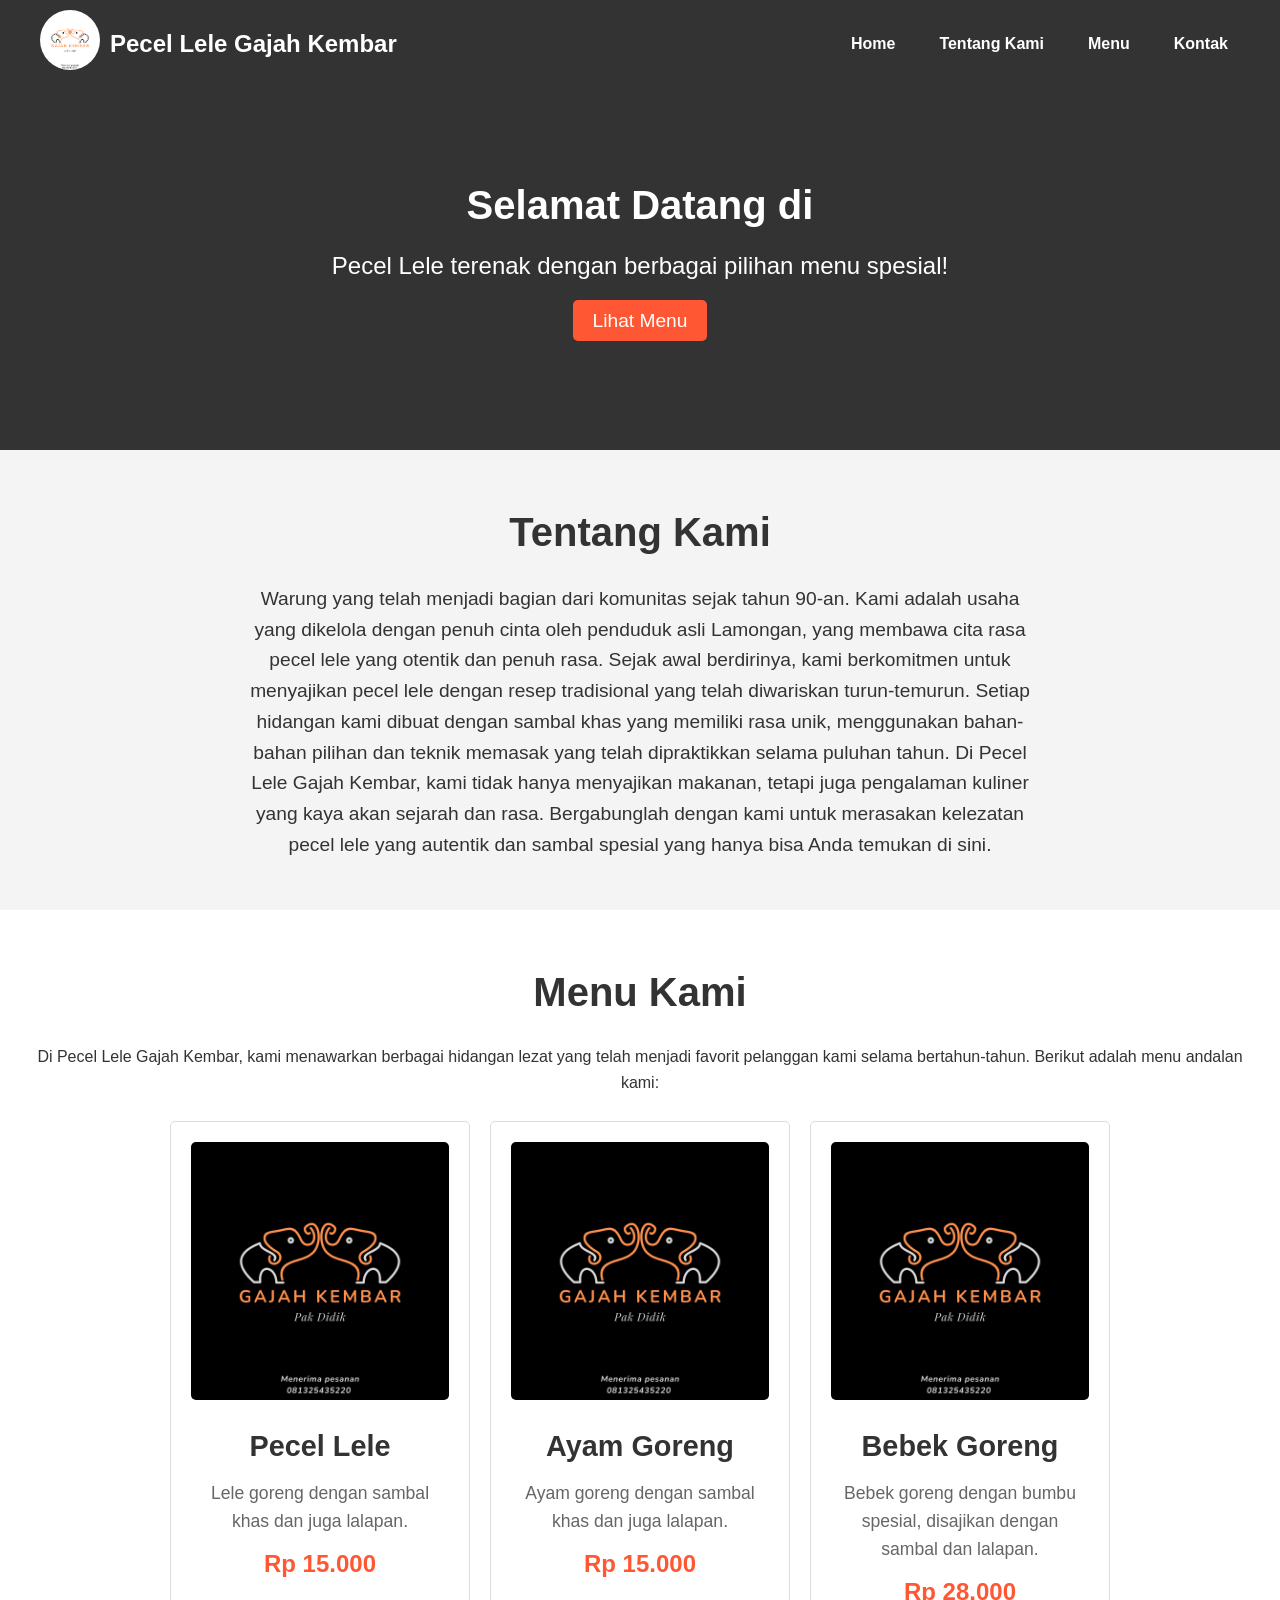
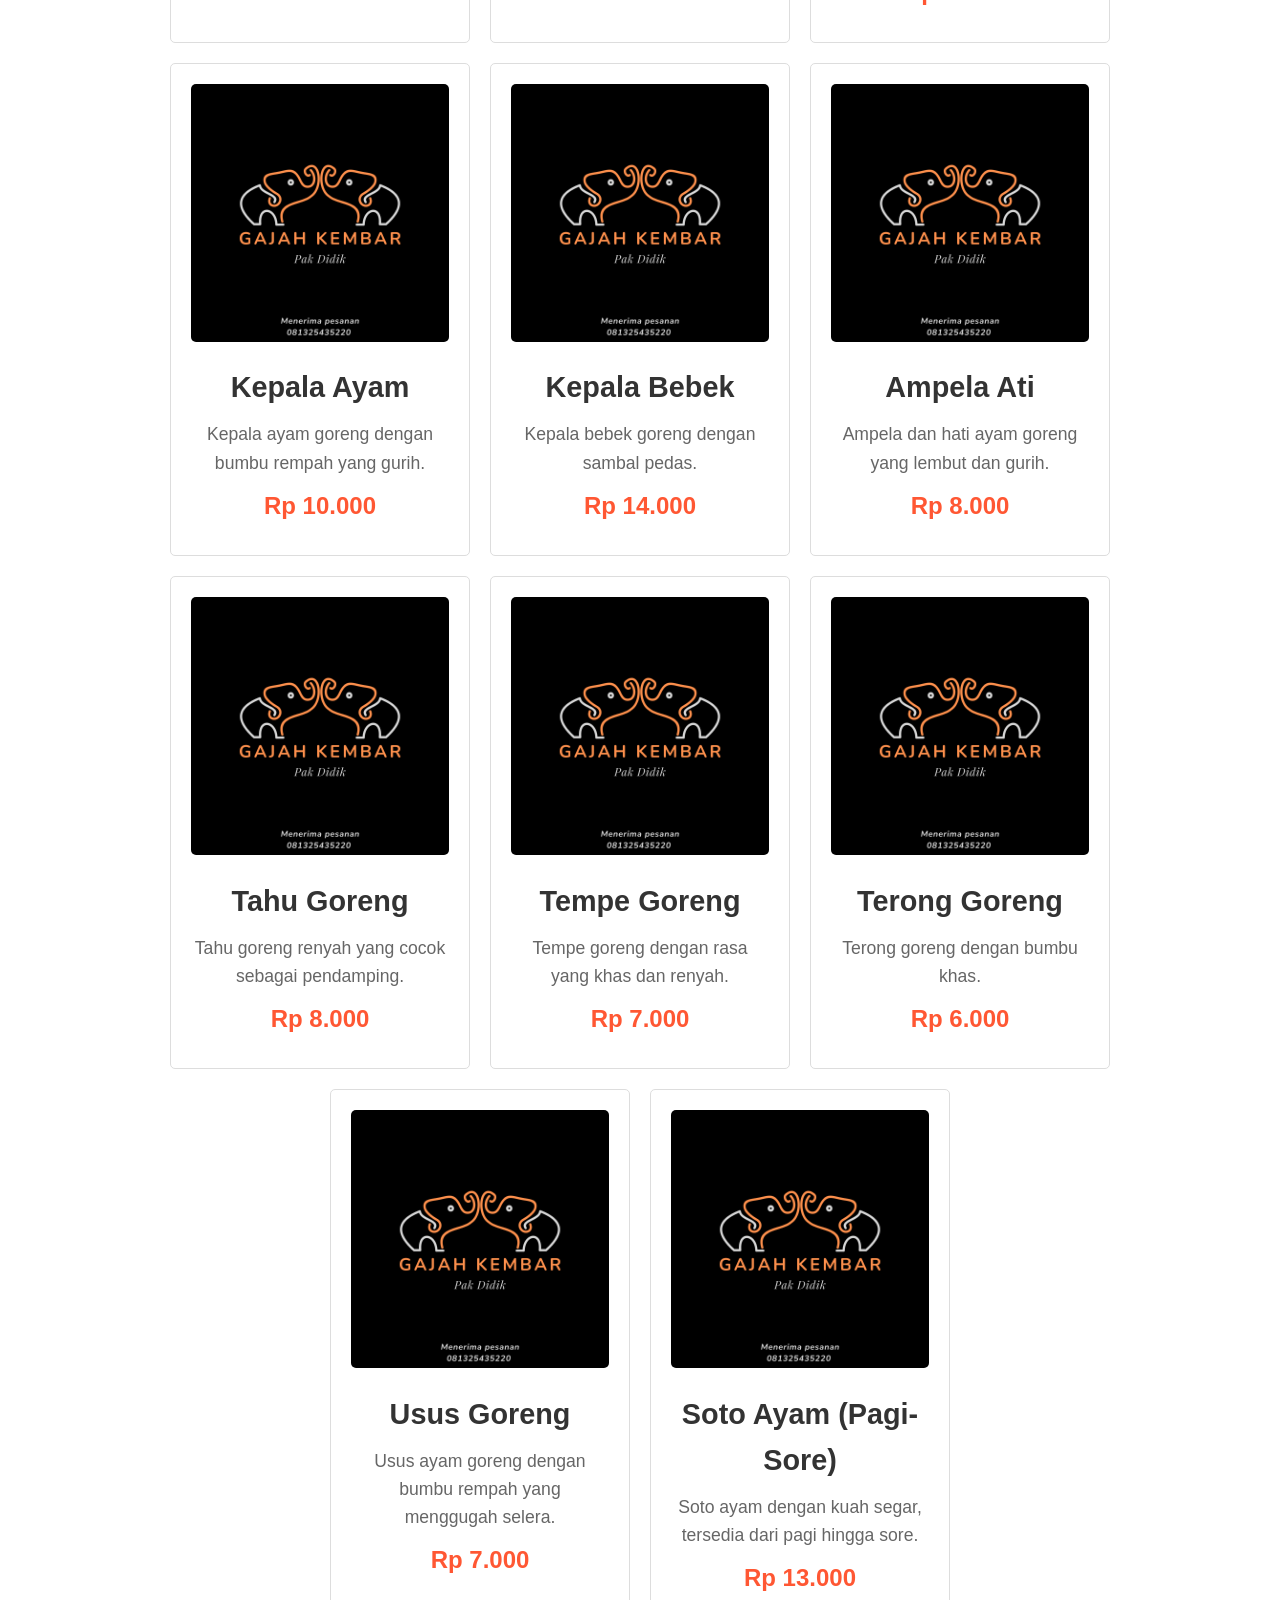
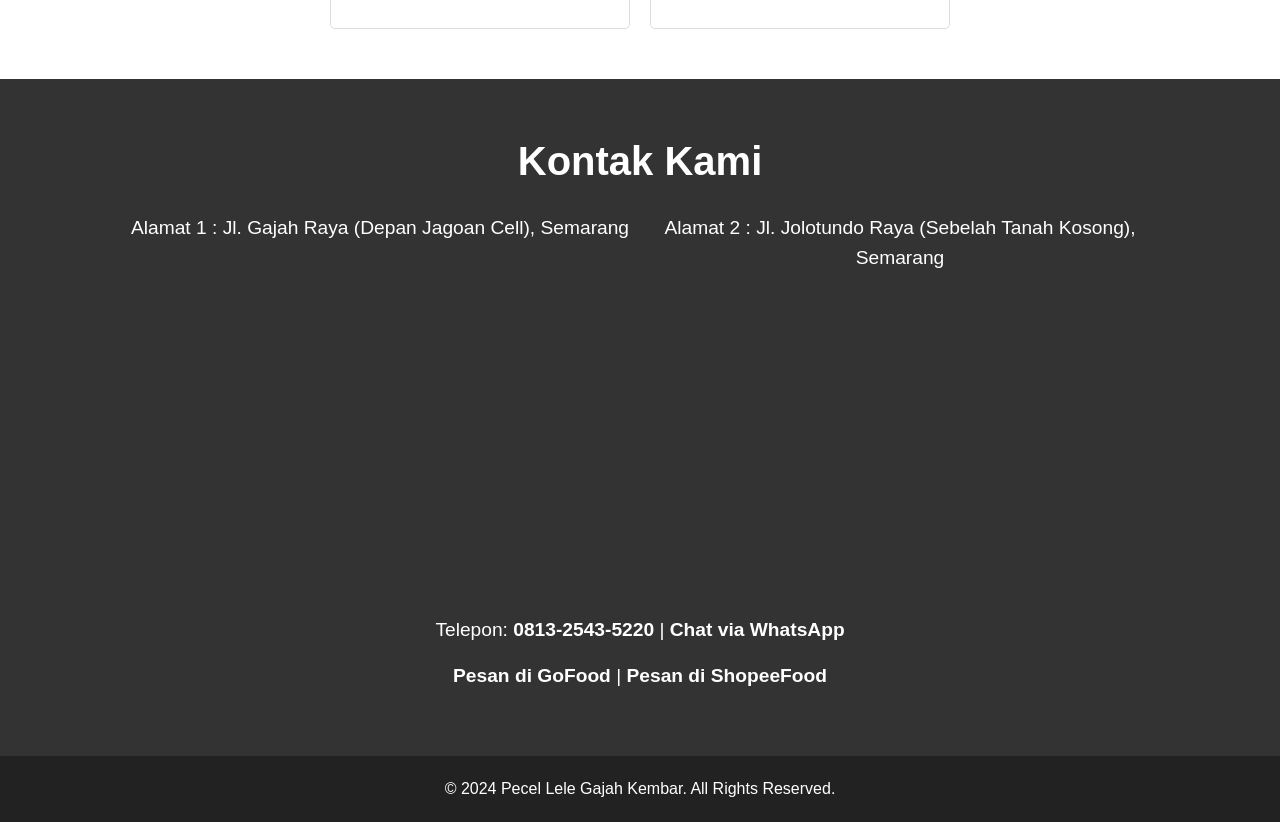
==== index.html @ c562f92c "Add files via upload" ====
<!DOCTYPE html>
<html lang="en">

<head>
    <meta charset="UTF-8">
    <meta name="viewport" content="width=device-width, initial-scale=1.0">
    <title>Pecel Lele Gajah Kembar</title>
    <link rel="stylesheet" href="main.css">
</head>

<body>
    <!-- Header -->
    <header>
        <nav>
            <div class="logo-container">
                <div class="logo">
                    <img src="assets/logo_putih.png" alt="Logo Pecel Lele Gajah Kembar">
                </div>
                <div class="logo-text">
                    <h1>Pecel Lele Gajah Kembar</h1>
                </div>
            </div>
            <ul class="nav-links">
                <li><a href="#home">Home</a></li>
                <li><a href="#about">Tentang Kami</a></li>
                <li><a href="#menu">Menu</a></li>
                <li><a href="#contact">Kontak</a></li>
            </ul>
            <div class="hamburger">
                <span></span>
                <span></span>
                <span></span>
            </div>
        </nav>
    </header>

    <!-- Hero Section -->
    <section id="home" class="hero">
        <div class="hero-content">
            <h1>Selamat Datang di</h1>
            <p>Pecel Lele terenak dengan berbagai pilihan menu spesial!</p>
            <a href="#menu" class="btn-cta">Lihat Menu</a>
        </div>
    </section>

    <!-- About Section -->
    <section id="about" class="about">
        <div class="container">
            <h2>Tentang Kami</h2>
            <p>Warung yang telah menjadi bagian dari komunitas sejak tahun 90-an. Kami adalah usaha yang dikelola dengan penuh cinta oleh penduduk asli Lamongan, yang membawa cita rasa pecel lele yang otentik dan penuh rasa. Sejak awal berdirinya, kami berkomitmen
                untuk menyajikan pecel lele dengan resep tradisional yang telah diwariskan turun-temurun. Setiap hidangan kami dibuat dengan sambal khas yang memiliki rasa unik, menggunakan bahan-bahan pilihan dan teknik memasak yang telah dipraktikkan
                selama puluhan tahun. Di Pecel Lele Gajah Kembar, kami tidak hanya menyajikan makanan, tetapi juga pengalaman kuliner yang kaya akan sejarah dan rasa. Bergabunglah dengan kami untuk merasakan kelezatan pecel lele yang autentik dan sambal
                spesial yang hanya bisa Anda temukan di sini.</p>
        </div>
    </section>

    <!-- Menu Section -->
    <section id="menu" class="menu">
        <div class="container">
            <h2>Menu Kami</h2>
            <p>Di Pecel Lele Gajah Kembar, kami menawarkan berbagai hidangan lezat yang telah menjadi favorit pelanggan kami selama bertahun-tahun. Berikut adalah menu andalan kami:</p><br>
            <div class="menu-items">
                <div class="menu-item">
                    <img src="assets/logo_hitam.png" alt="Pecel Lele">
                    <h3>Pecel Lele</h3>
                    <p>Lele goreng dengan sambal khas dan juga lalapan.</p>
                    <p class="price">Rp 15.000</p>
                </div>
                <div class="menu-item">
                    <img src="assets/logo_hitam.png" alt="Ayam Goreng">
                    <h3>Ayam Goreng</h3>
                    <p>Ayam goreng dengan sambal khas dan juga lalapan.</p>
                    <p class="price">Rp 15.000</p>
                </div>
                <div class="menu-item">
                    <img src="assets/logo_hitam.png" alt="Bebek Goreng">
                    <h3>Bebek Goreng</h3>
                    <p>Bebek goreng dengan bumbu spesial, disajikan dengan sambal dan lalapan.</p>
                    <p class="price">Rp 28.000</p>
                </div>
                <div class="menu-item">
                    <img src="assets/logo_hitam.png" alt="Kepala Ayam">
                    <h3>Kepala Ayam</h3>
                    <p>Kepala ayam goreng dengan bumbu rempah yang gurih.</p>
                    <p class="price">Rp 10.000</p>
                </div>
                <div class="menu-item">
                    <img src="assets/logo_hitam.png" alt="Kepala Bebek">
                    <h3>Kepala Bebek</h3>
                    <p>Kepala bebek goreng dengan sambal pedas.</p>
                    <p class="price">Rp 14.000</p>
                </div>
                <div class="menu-item">
                    <img src="assets/logo_hitam.png" alt="Ampela Ati">
                    <h3>Ampela Ati</h3>
                    <p>Ampela dan hati ayam goreng yang lembut dan gurih.</p>
                    <p class="price">Rp 8.000</p>
                </div>
                <div class="menu-item">
                    <img src="assets/logo_hitam.png" alt="Tahu Goreng">
                    <h3>Tahu Goreng</h3>
                    <p>Tahu goreng renyah yang cocok sebagai pendamping.</p>
                    <p class="price">Rp 8.000</p>
                </div>
                <div class="menu-item">
                    <img src="assets/logo_hitam.png" alt="Tempe Goreng">
                    <h3>Tempe Goreng</h3>
                    <p>Tempe goreng dengan rasa yang khas dan renyah.</p>
                    <p class="price">Rp 7.000</p>
                </div>
                <div class="menu-item">
                    <img src="assets/logo_hitam.png" alt="Terong Goreng">
                    <h3>Terong Goreng</h3>
                    <p>Terong goreng dengan bumbu khas.</p>
                    <p class="price">Rp 6.000</p>
                </div>
                <div class="menu-item">
                    <img src="assets/logo_hitam.png" alt="Usus Goreng">
                    <h3>Usus Goreng</h3>
                    <p>Usus ayam goreng dengan bumbu rempah yang menggugah selera.</p>
                    <p class="price">Rp 7.000</p>
                </div>
                <div class="menu-item">
                    <img src="assets/logo_hitam.png" alt="Soto Ayam">
                    <h3>Soto Ayam (Pagi-Sore)</h3>
                    <p>Soto ayam dengan kuah segar, tersedia dari pagi hingga sore.</p>
                    <p class="price">Rp 13.000</p>
                </div>
            </div>
        </div>
    </section>


    <!-- Contact Section -->
    <section id="contact" class="contact">
        <h2>Kontak Kami</h2>
        <div class="map-container">
            <!-- Google Maps Embed for Address 1 -->
            <div class="map-item">
                <p>Alamat 1 : Jl. Gajah Raya (Depan Jagoan Cell), Semarang</p>
                <div class="map">
                    <iframe src="https://www.google.com/maps/embed?pb=!1m14!1m8!1m3!1d15884.66238794201!2d110.4473587!3d-6.9918120!3m2!1i1024!2i768!4f13.1!3m3!1m2!1s0x2e708c87b07c3d91%3A0x1aa062697a7b69c3!2sJl.%20Gajah%20Raya!5e0!3m2!1sen!2sid!4v1625207628313!5m2!1sen!2sid"
                        allowfullscreen>
                </iframe>
                </div>
            </div>
            <!-- Google Maps Embed for Address 2 -->
            <div class="map-item">
                <p>Alamat 2 : Jl. Jolotundo Raya (Sebelah Tanah Kosong), Semarang</p>
                <div class="map">
                    <iframe src="https://www.google.com/maps/embed?pb=!1m14!1m8!1m3!1d15884.825077017107!2d110.4455076!3d-6.9852759!3m2!1i1024!2i768!4f13.1!3m3!1m2!1s0x2e708c0f0c1e4c4f%3A0x7e4eb7eb9148f7c3!2sJl.%20Jolotundo%20Raya!5e0!3m2!1sen!2sid!4v1625207836487!5m2!1sen!2sid"
                        allowfullscreen>
                </iframe>
                </div>
            </div>
        </div>
        <br>
        <p>Telepon:
            <a href="tel:+6281325435220">0813-2543-5220</a> |
            <a href="https://wa.me/6281325435220" target="_blank">Chat via WhatsApp</a>
        </p>
        <p>
            <a href="https://gofood.co.id/semarang/restaurant/ayam-bebek-goreng-gajah-kembar-gayamsari-a20e06bf-e90e-484b-a4c6-0970dd42b307" target="_blank" class="food-link">Pesan di GoFood</a> |
            <a href="https://shopee.co.id" target="_blank" class="food-link">Pesan di ShopeeFood</a>
        </p>
    </section>


    <!-- Footer -->
    <footer>
        <p>&copy; 2024 Pecel Lele Gajah Kembar. All Rights Reserved.</p>
    </footer>

    <script src="script.js"></script>
</body>

</html>
---- main.css ----
/* General Styles */

* {
    margin: 0;
    padding: 0;
    box-sizing: border-box;
    font-family: 'Arial', sans-serif;
}

html {
    scroll-behavior: smooth;
}

body {
    line-height: 1.6;
    color: #333;
}

a {
    text-decoration: none;
    color: inherit;
}


/* Header and Navigation */

header {
    background-color: #333;
    color: #fff;
    padding: 10px 20px;
    position: fixed;
    width: 100%;
    top: 0;
    left: 0;
    z-index: 1000;
    display: flex;
    justify-content: center;
    align-items: center;
}

nav {
    display: flex;
    justify-content: space-between;
    align-items: center;
    width: 100%;
    max-width: 1200px;
}

.logo-container {
    display: flex;
    align-items: center;
    gap: 10px;
}

.logo img {
    width: 60px;
    height: 60px;
    border-radius: 50%;
    object-fit: cover;
}

.logo-text h1 {
    font-size: 1.5rem;
    color: #fff;
    margin: 0;
}

.nav-links {
    list-style: none;
    display: flex;
    gap: 20px;
}

.nav-links li a {
    color: #fff;
    font-weight: bold;
    padding: 8px 12px;
    transition: background-color 0.3s ease;
}

.nav-links li a:hover {
    background-color: #555;
    border-radius: 5px;
}


/* Hamburger Menu */

.hamburger {
    display: none;
    flex-direction: column;
    cursor: pointer;
}

.hamburger span {
    width: 25px;
    height: 3px;
    background-color: #fff;
    margin: 4px;
}


/* Hero Section */

.hero {
    height: 50vh;
    display: flex;
    justify-content: center;
    align-items: center;
    text-align: center;
    color: #fff;
    position: relative;
    background-color: #333;
    background-image: url('assets/hero-bg.jpg');
    background-size: cover;
    background-position: center;
    padding-top: 60px;
    /* Adjust for fixed header */
}

.hero-content {
    position: relative;
    z-index: 2;
}

.hero h1 {
    font-size: 2.5rem;
    margin-bottom: 10px;
}

.hero p {
    font-size: 1.5rem;
    margin-bottom: 20px;
}

.btn-cta {
    background-color: #ff5733;
    padding: 10px 20px;
    border: none;
    color: #fff;
    font-size: 1.2rem;
    border-radius: 5px;
    transition: background-color 0.3s ease;
}

.btn-cta:hover {
    background-color: #c13c23;
}


/* About Section */

.about {
    padding: 50px 20px;
    background-color: #f4f4f4;
    text-align: center;
}

.about h2 {
    font-size: 2.5rem;
    margin-bottom: 20px;
}

.about p {
    font-size: 1.2rem;
    max-width: 800px;
    margin: 0 auto;
}


/* Menu Section */

.menu {
    padding: 50px 20px;
    text-align: center;
    background-color: #fff;
}

.menu h2 {
    font-size: 2.5rem;
    margin-bottom: 20px;
    color: #333;
}

.menu-items {
    display: flex;
    justify-content: center;
    flex-wrap: wrap;
    gap: 20px;
}

.menu-item {
    background-color: #fff;
    border: 1px solid #ddd;
    padding: 20px;
    width: 300px;
    border-radius: 5px;
    text-align: center;
    transition: box-shadow 0.3s ease;
}

.menu-item:hover {
    box-shadow: 0 4px 8px rgba(0, 0, 0, 0.2);
}

.menu-item img {
    width: 100%;
    height: auto;
    border-radius: 5px;
    margin-bottom: 15px;
}

.menu-item h3 {
    font-size: 1.8rem;
    margin-bottom: 10px;
    color: #333;
}

.menu-item p {
    font-size: 1.1rem;
    margin-bottom: 10px;
    color: #666;
}

.menu-item .price {
    font-size: 1.5rem;
    color: #FF5733;
    font-weight: bold;
}


/* Contact Section */

.contact {
    padding: 50px 20px;
    background-color: #333;
    color: #fff;
    text-align: center;
}

.contact h2 {
    font-size: 2.5rem;
    margin-bottom: 20px;
}

.contact p {
    font-size: 1.2rem;
    margin-bottom: 15px;
}

.contact a {
    color: #fff;
    text-decoration: none;
    font-weight: bold;
}

.contact a:hover {
    text-decoration: underline;
}

.contact form {
    margin-top: 20px;
}

.contact form input,
.contact form textarea {
    width: 100%;
    padding: 10px;
    margin: 10px 0;
    border-radius: 5px;
    border: none;
}

.contact form button {
    padding: 10px 20px;
    border: none;
    background-color: #fff;
    color: #fff;
    font-size: 1.2rem;
    border-radius: 5px;
    cursor: pointer;
    transition: background-color 0.3s ease;
}

.contact form button:hover {
    background-color: #fff;
}

.map-container {
    display: flex;
    justify-content: center;
    gap: 20px;
    flex-wrap: wrap;
}

.map-item {
    width: 100%;
    max-width: 500px;
}

.map {
    width: 100%;
    height: 300px;
    border: 0;
}

.map iframe {
    width: 100%;
    height: 100%;
    border: 0;
    border-radius: 5px;
}

.food-link {
    color: #fff;
    text-decoration: none;
    font-weight: bold;
}

.food-link:hover {
    text-decoration: underline;
}


/* Footer */

footer {
    background-color: #222;
    color: #fff;
    padding: 20px 0;
    text-align: center;
}


/* Responsive Design */

@media screen and (max-width: 768px) {
    .nav-links {
        display: none;
        flex-direction: column;
        gap: 0;
        background-color: #333;
        /* Background color for mobile menu */
        position: absolute;
        top: 60px;
        right: 0;
        width: 100%;
        padding: 10px;
        z-index: 999;
    }
    .nav-links.active {
        display: flex;
    }
    .nav-links li {
        text-align: center;
        padding: 10px 0;
    }
    .nav-links li a {
        color: #fff;
        /* Ensure text color is readable */
        font-weight: bold;
        padding: 8px 12px;
    }
    .nav-links li a:hover {
        background-color: #555;
        /* Match hover color with desktop */
        border-radius: 5px;
    }
    .hamburger {
        display: flex;
        background-color: #333;
        /* Background color of hamburger menu */
        padding: 5px;
        border-radius: 5px;
    }
    .menu-items {
        flex-direction: column;
        align-items: center;
    }
    .hero {
        padding: 20px;
        margin-top: 80px;
        height: auto;
        text-align: center;
    }
    .hero h1 {
        font-size: 2.5rem;
    }
    .hero p {
        font-size: 1.2rem;
    }
    .btn-cta {
        font-size: 1rem;
    }
}
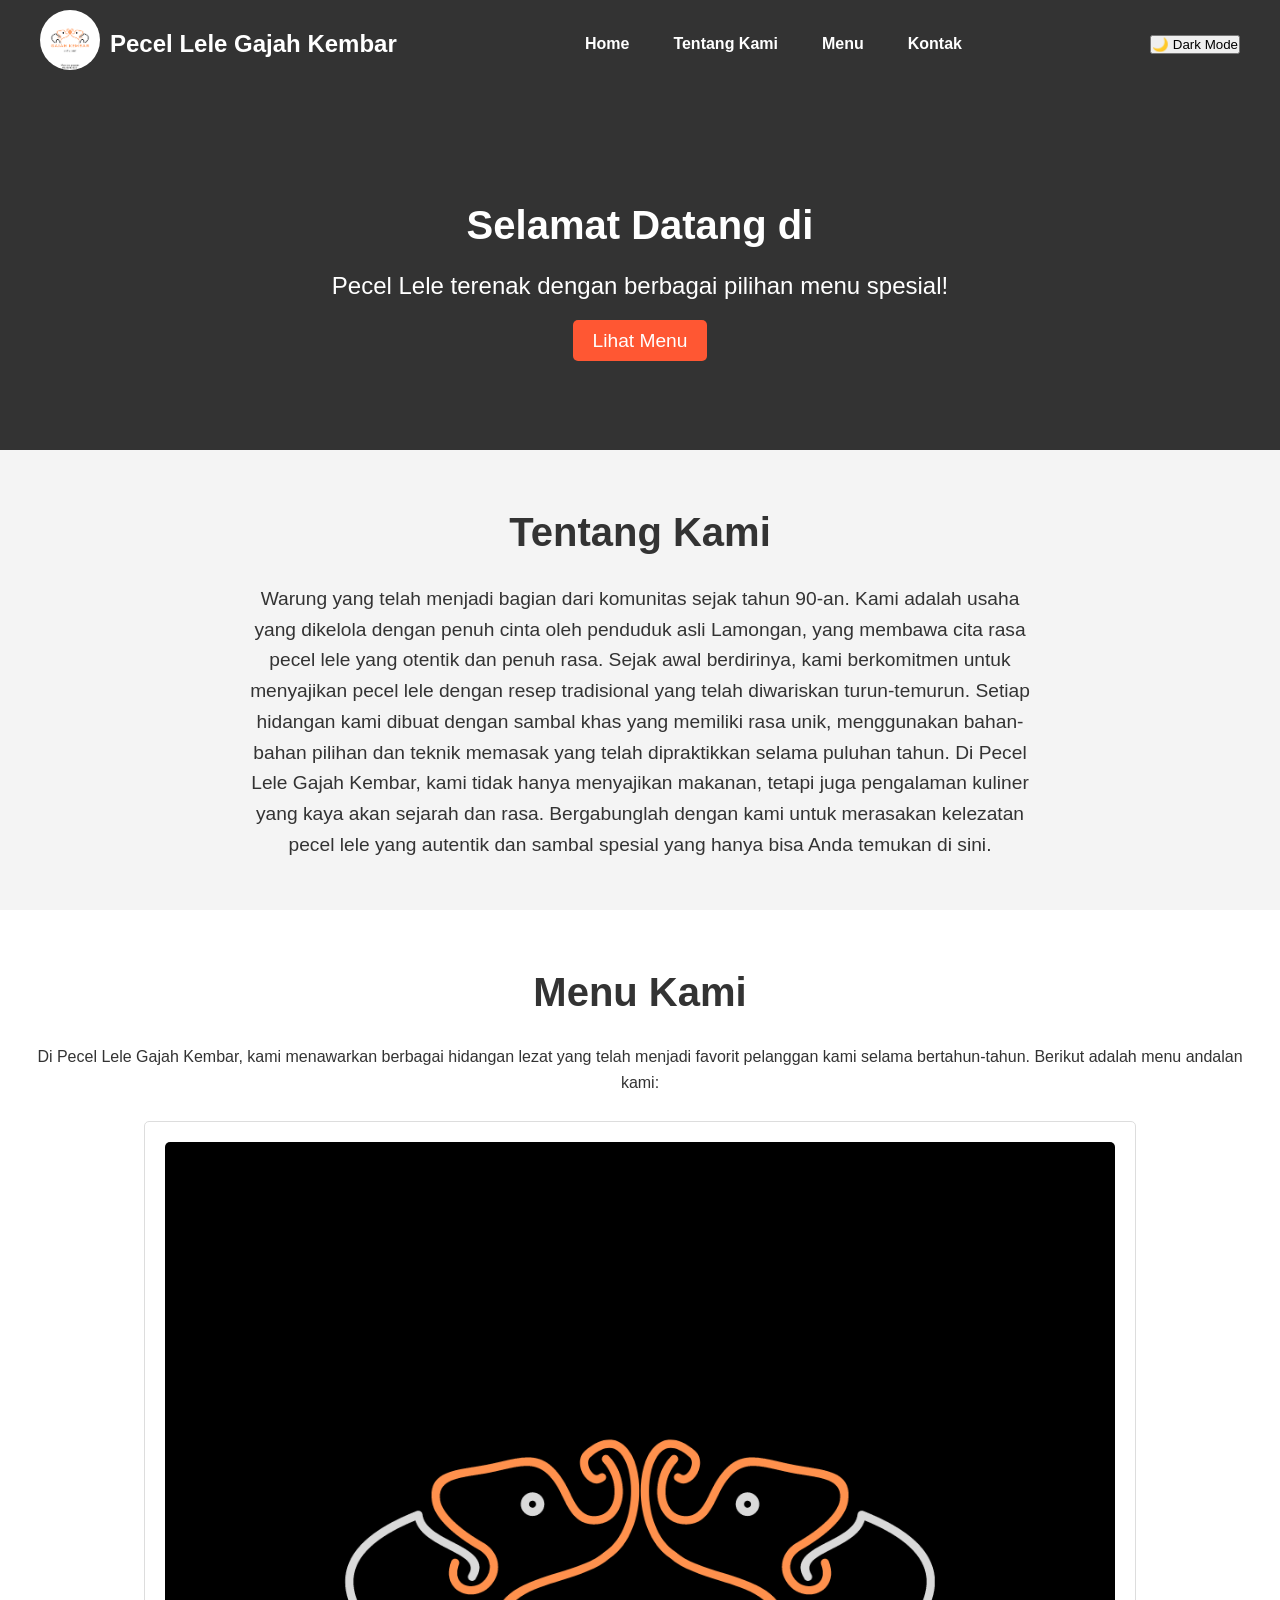
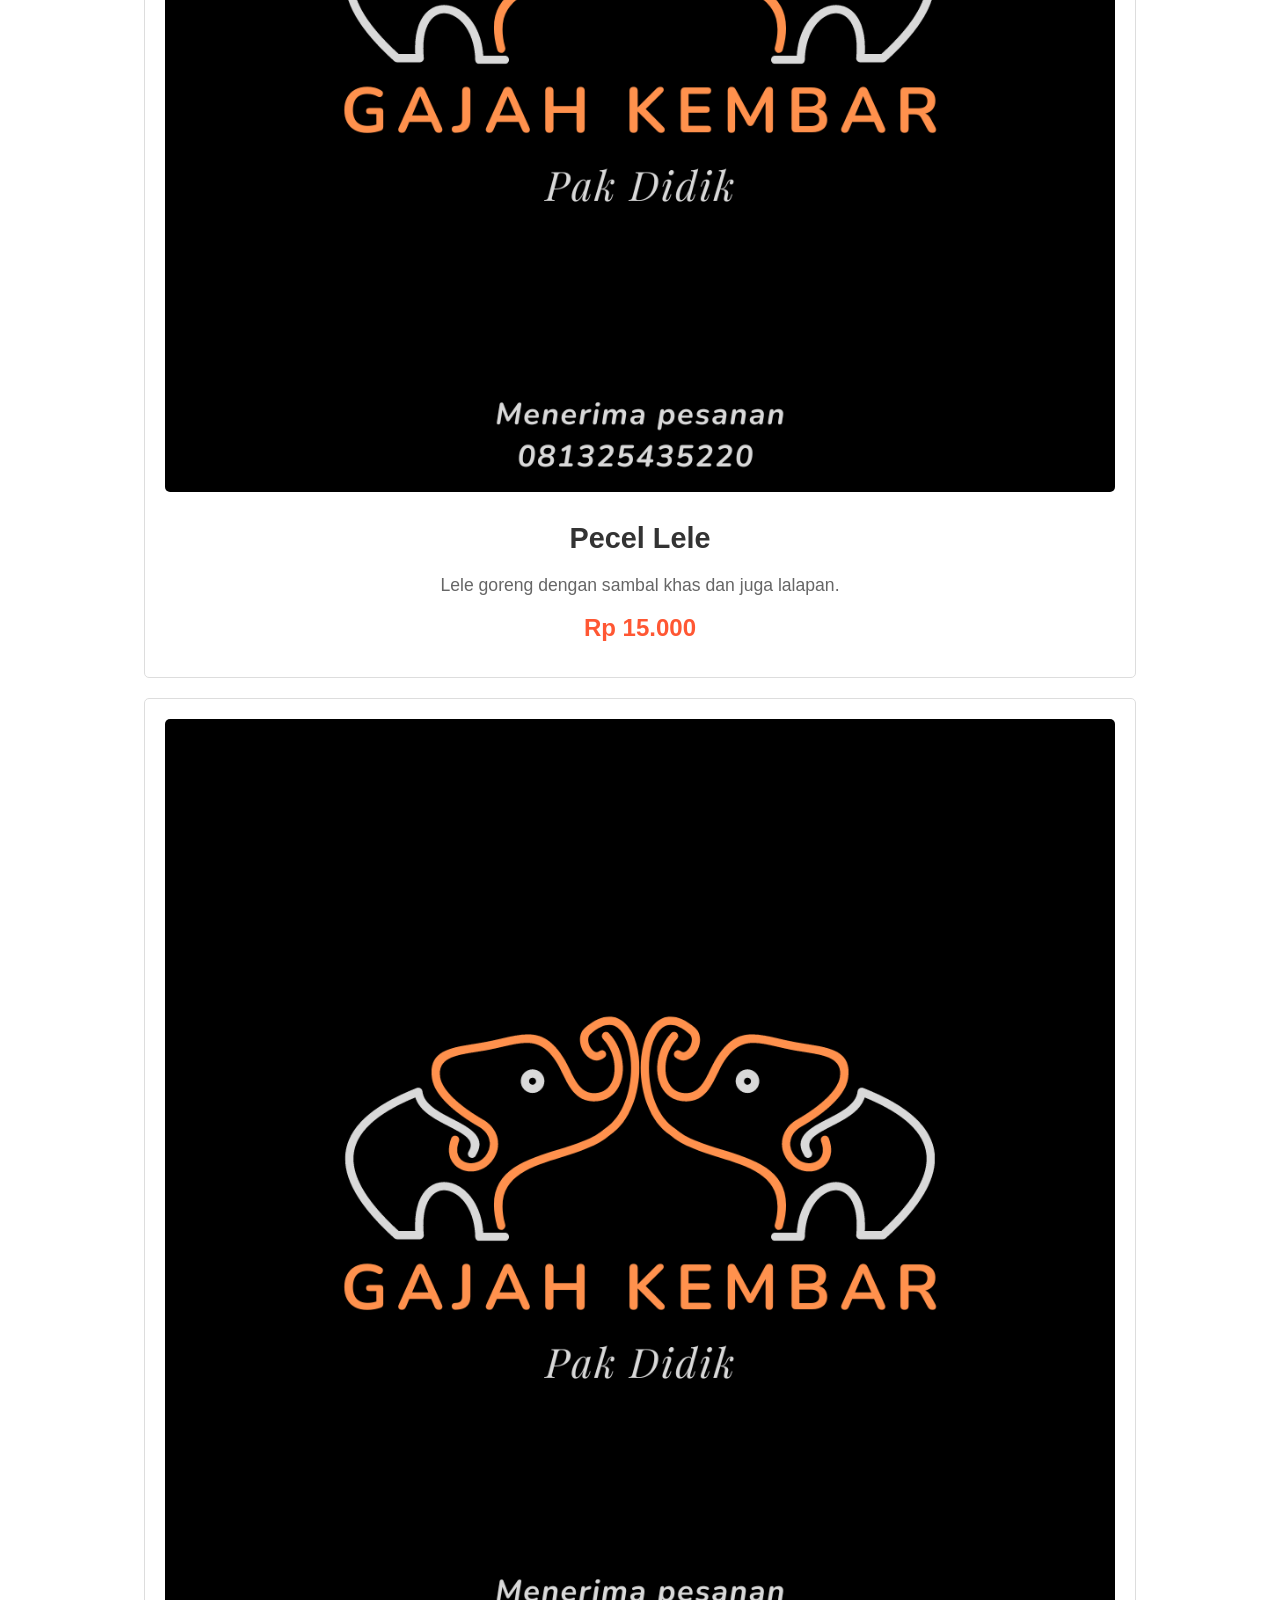
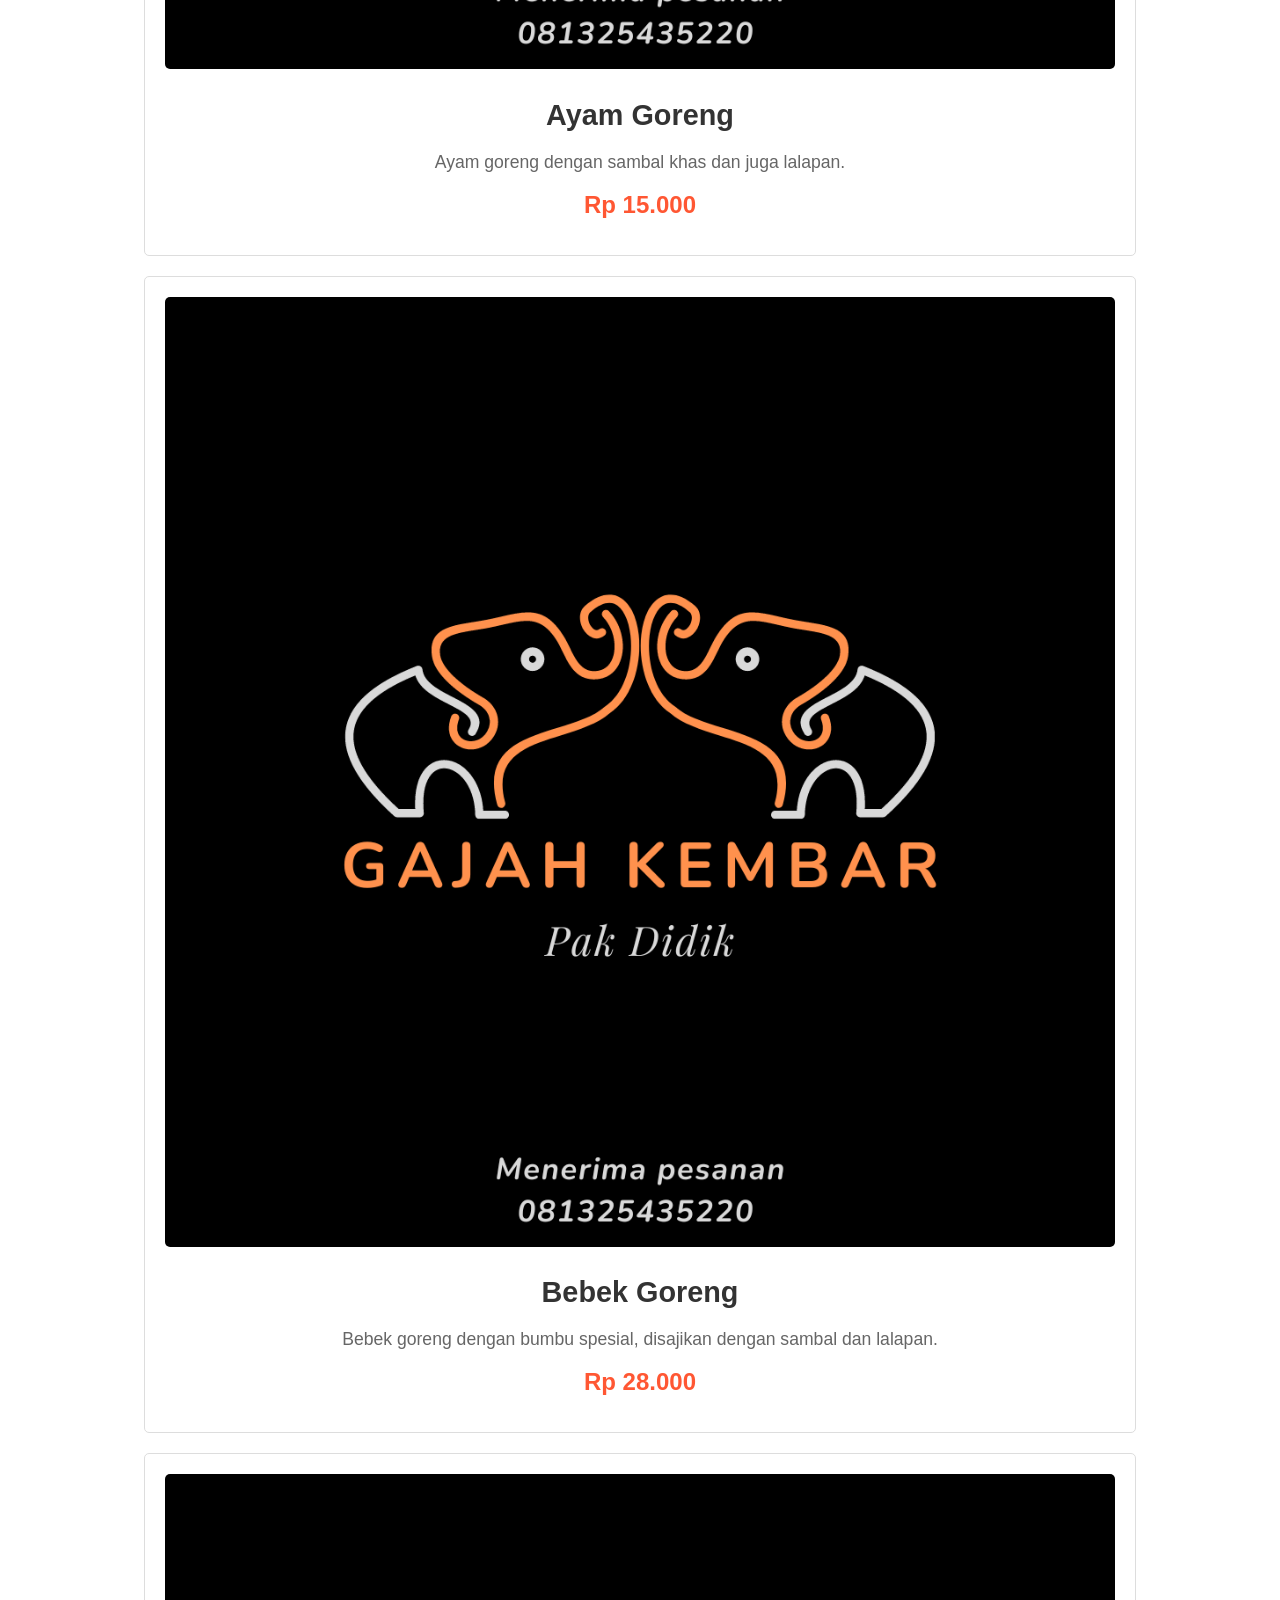
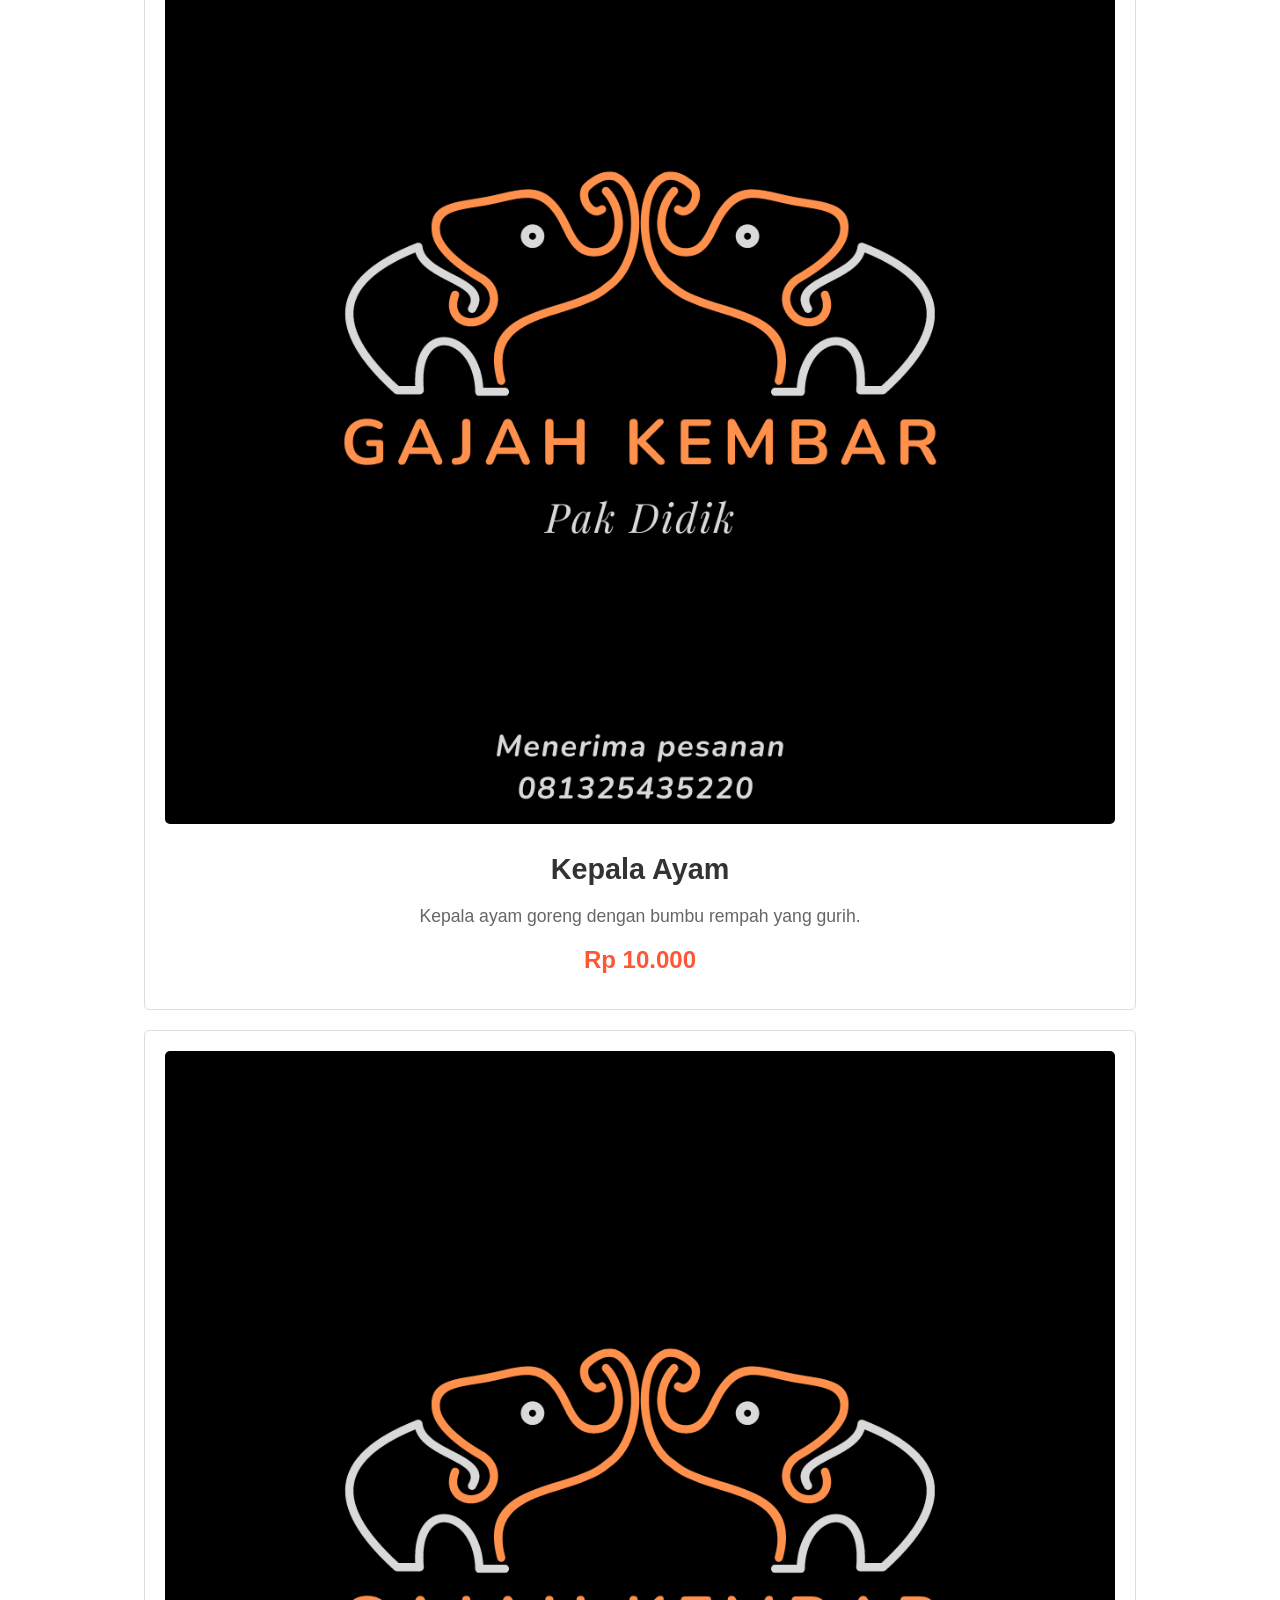
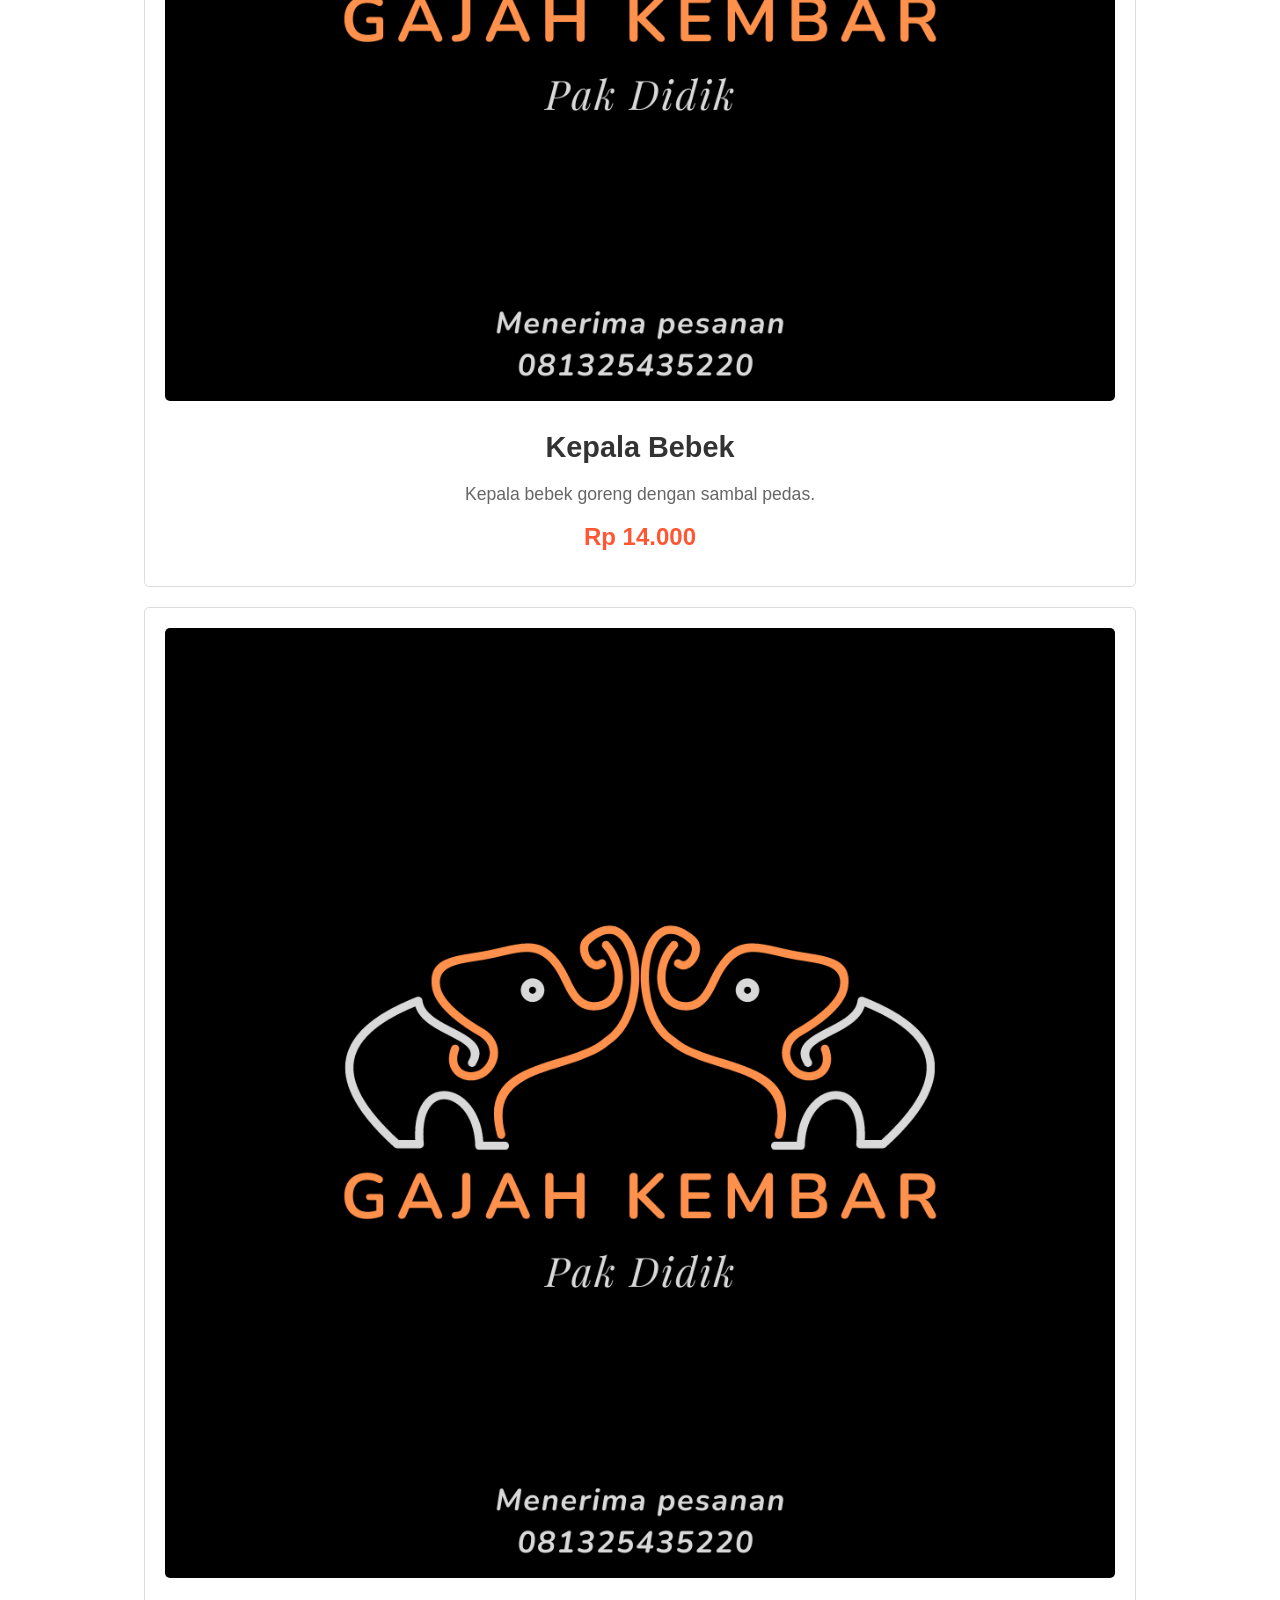
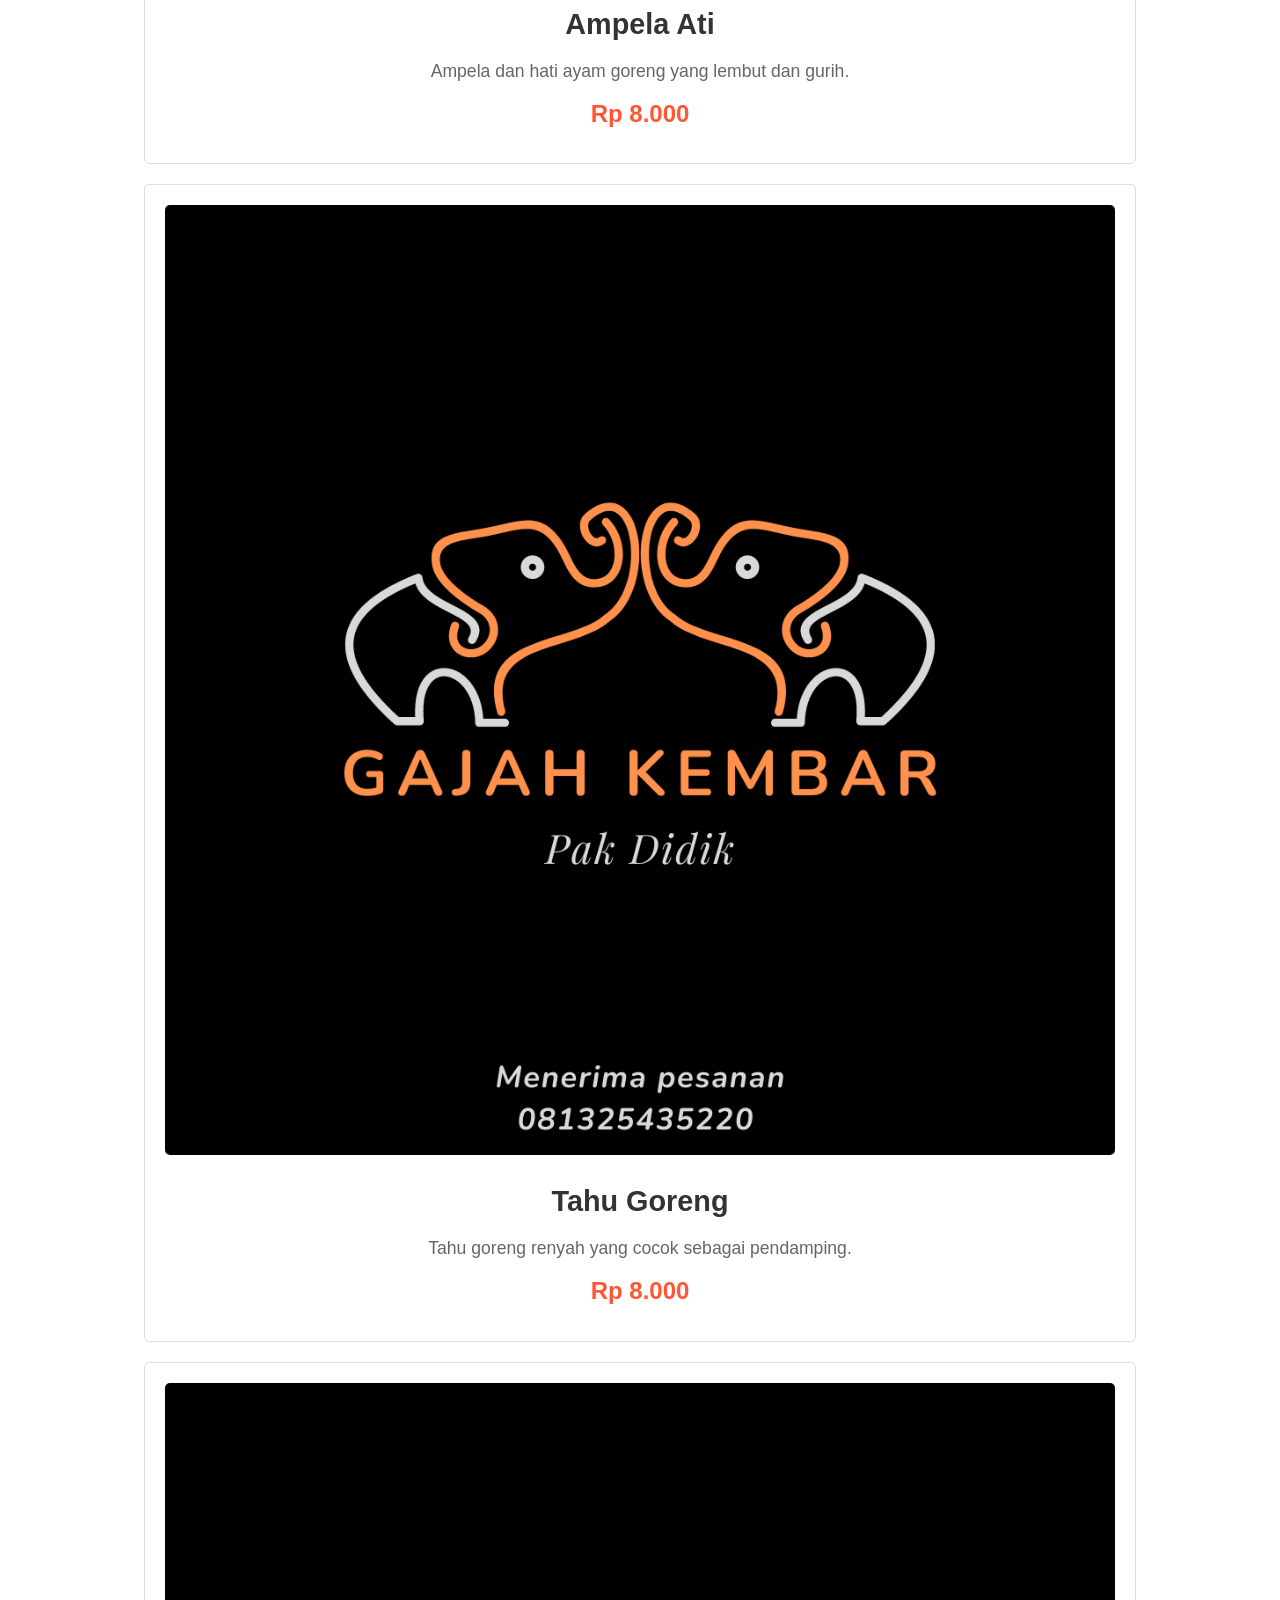
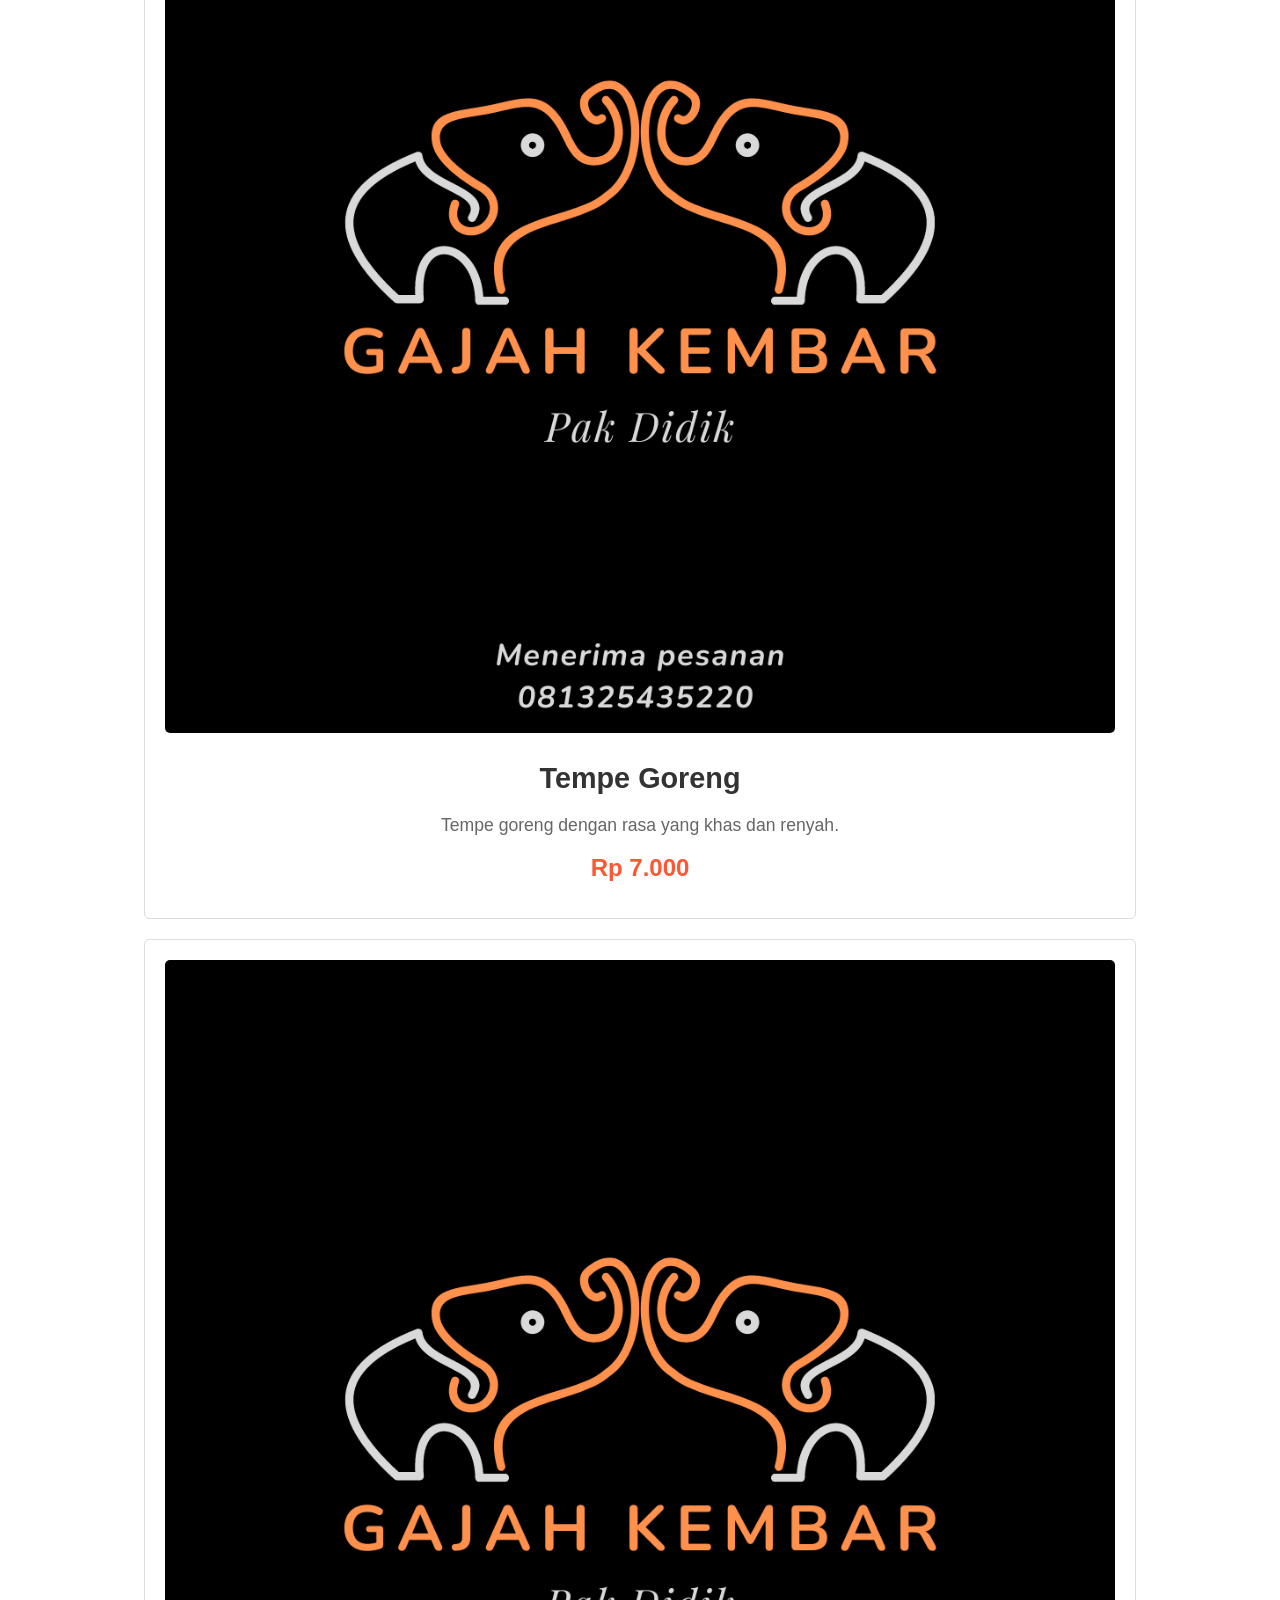
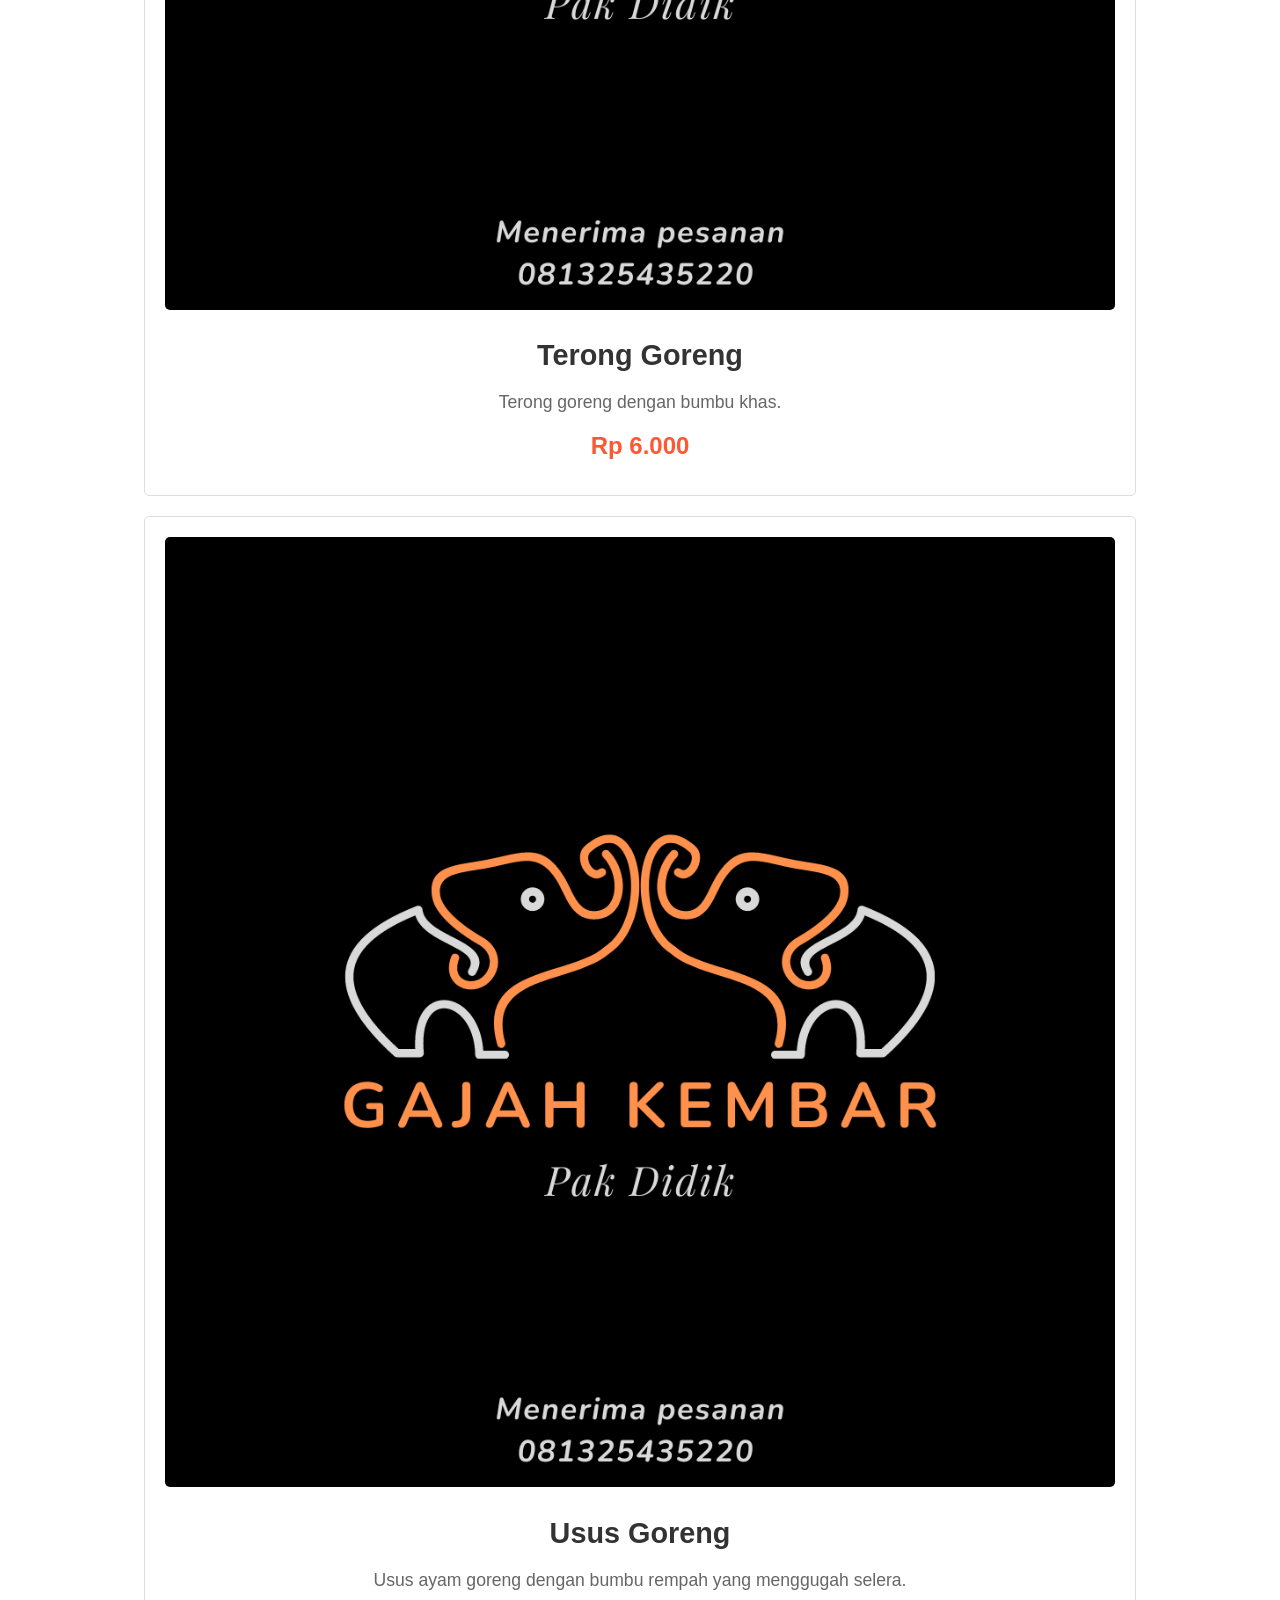
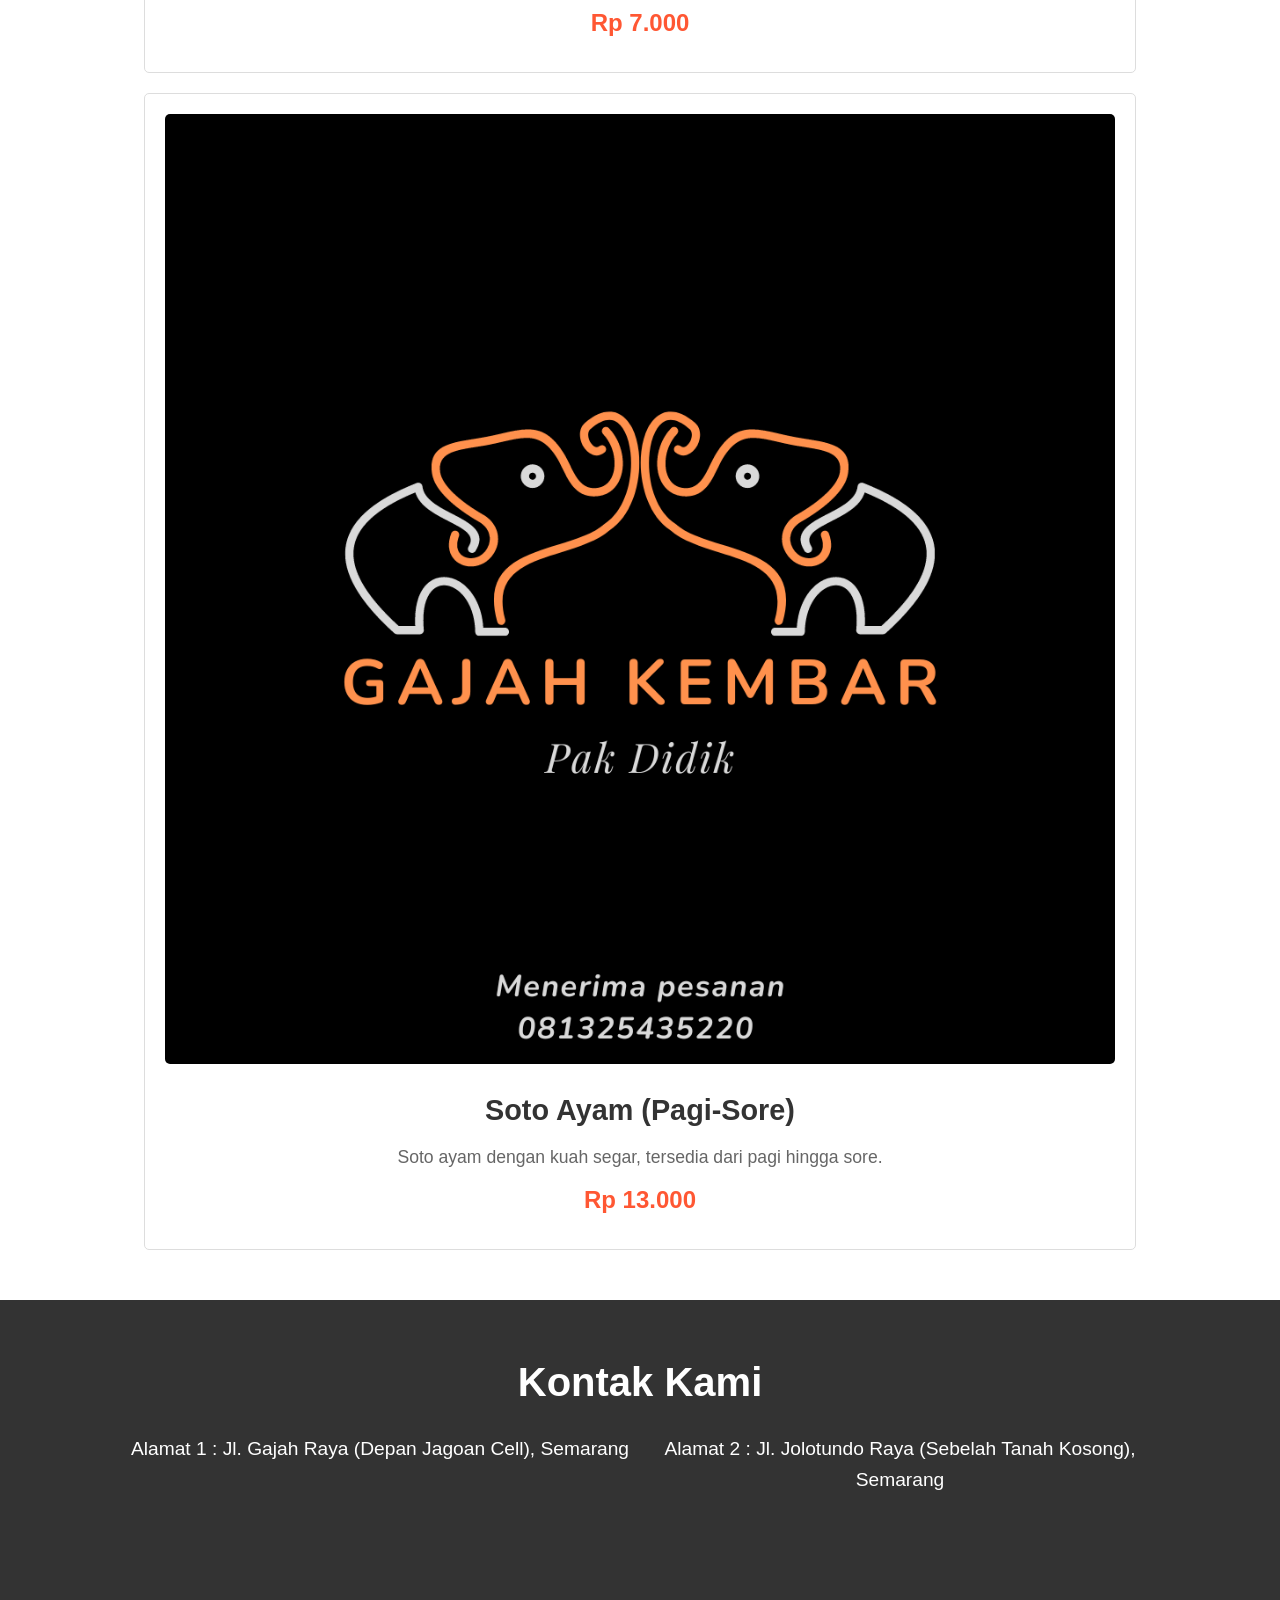
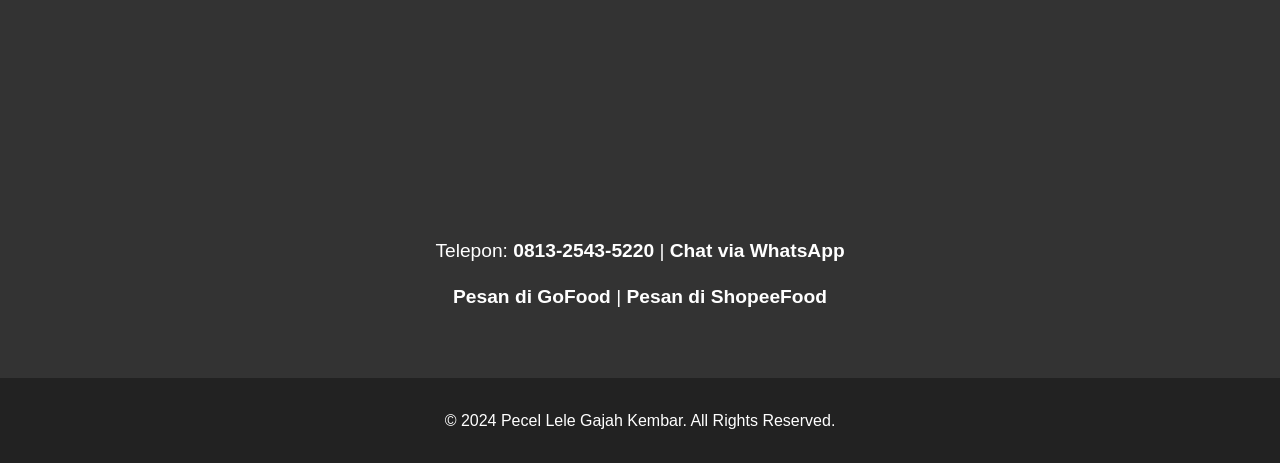
==== commit a9011937: "Add files via upload" ====
--- a/index.html
+++ b/index.html
@@ -1,9 +1,10 @@
 <!DOCTYPE html>
-<html lang="en">
+<html lang="id">
 
 <head>
     <meta charset="UTF-8">
     <meta name="viewport" content="width=device-width, initial-scale=1.0">
+    <meta name="description" content="Pecel Lele Gajah Kembar - Pecel Lele terenak di Semarang dengan berbagai pilihan menu spesial, cita rasa otentik, dan pengalaman kuliner yang tak terlupakan.">
     <title>Pecel Lele Gajah Kembar</title>
     <link rel="stylesheet" href="main.css">
 </head>
@@ -26,13 +27,17 @@
                 <li><a href="#menu">Menu</a></li>
                 <li><a href="#contact">Kontak</a></li>
             </ul>
-            <div class="hamburger">
-                <span></span>
-                <span></span>
-                <span></span>
+            <div class="header-actions">
+                <button id="darkModeToggle" class="dark-mode-toggle">🌙 Dark Mode</button>
+                <div class="hamburger">
+                    <span></span>
+                    <span></span>
+                    <span></span>
+                </div>
             </div>
         </nav>
     </header>
+
 
     <!-- Hero Section -->
     <section id="home" class="hero">
@@ -61,67 +66,67 @@
             <p>Di Pecel Lele Gajah Kembar, kami menawarkan berbagai hidangan lezat yang telah menjadi favorit pelanggan kami selama bertahun-tahun. Berikut adalah menu andalan kami:</p><br>
             <div class="menu-items">
                 <div class="menu-item">
-                    <img src="assets/logo_hitam.png" alt="Pecel Lele">
+                    <img src="assets/logo_hitam.png" alt="Pecel Lele" loading="lazy">
                     <h3>Pecel Lele</h3>
                     <p>Lele goreng dengan sambal khas dan juga lalapan.</p>
                     <p class="price">Rp 15.000</p>
                 </div>
                 <div class="menu-item">
-                    <img src="assets/logo_hitam.png" alt="Ayam Goreng">
+                    <img src="assets/logo_hitam.png" alt="Ayam Goreng" loading="lazy">
                     <h3>Ayam Goreng</h3>
                     <p>Ayam goreng dengan sambal khas dan juga lalapan.</p>
                     <p class="price">Rp 15.000</p>
                 </div>
                 <div class="menu-item">
-                    <img src="assets/logo_hitam.png" alt="Bebek Goreng">
+                    <img src="assets/logo_hitam.png" alt="Bebek Goreng" loading="lazy">
                     <h3>Bebek Goreng</h3>
                     <p>Bebek goreng dengan bumbu spesial, disajikan dengan sambal dan lalapan.</p>
                     <p class="price">Rp 28.000</p>
                 </div>
                 <div class="menu-item">
-                    <img src="assets/logo_hitam.png" alt="Kepala Ayam">
+                    <img src="assets/logo_hitam.png" alt="Kepala Ayam" loading="lazy">
                     <h3>Kepala Ayam</h3>
                     <p>Kepala ayam goreng dengan bumbu rempah yang gurih.</p>
                     <p class="price">Rp 10.000</p>
                 </div>
                 <div class="menu-item">
-                    <img src="assets/logo_hitam.png" alt="Kepala Bebek">
+                    <img src="assets/logo_hitam.png" alt="Kepala Bebek" loading="lazy">
                     <h3>Kepala Bebek</h3>
                     <p>Kepala bebek goreng dengan sambal pedas.</p>
                     <p class="price">Rp 14.000</p>
                 </div>
                 <div class="menu-item">
-                    <img src="assets/logo_hitam.png" alt="Ampela Ati">
+                    <img src="assets/logo_hitam.png" alt="Ampela Ati" loading="lazy">
                     <h3>Ampela Ati</h3>
                     <p>Ampela dan hati ayam goreng yang lembut dan gurih.</p>
                     <p class="price">Rp 8.000</p>
                 </div>
                 <div class="menu-item">
-                    <img src="assets/logo_hitam.png" alt="Tahu Goreng">
+                    <img src="assets/logo_hitam.png" alt="Tahu Goreng" loading="lazy">
                     <h3>Tahu Goreng</h3>
                     <p>Tahu goreng renyah yang cocok sebagai pendamping.</p>
                     <p class="price">Rp 8.000</p>
                 </div>
                 <div class="menu-item">
-                    <img src="assets/logo_hitam.png" alt="Tempe Goreng">
+                    <img src="assets/logo_hitam.png" alt="Tempe Goreng" loading="lazy">
                     <h3>Tempe Goreng</h3>
                     <p>Tempe goreng dengan rasa yang khas dan renyah.</p>
                     <p class="price">Rp 7.000</p>
                 </div>
                 <div class="menu-item">
-                    <img src="assets/logo_hitam.png" alt="Terong Goreng">
+                    <img src="assets/logo_hitam.png" alt="Terong Goreng" loading="lazy">
                     <h3>Terong Goreng</h3>
                     <p>Terong goreng dengan bumbu khas.</p>
                     <p class="price">Rp 6.000</p>
                 </div>
                 <div class="menu-item">
-                    <img src="assets/logo_hitam.png" alt="Usus Goreng">
+                    <img src="assets/logo_hitam.png" alt="Usus Goreng" loading="lazy">
                     <h3>Usus Goreng</h3>
                     <p>Usus ayam goreng dengan bumbu rempah yang menggugah selera.</p>
                     <p class="price">Rp 7.000</p>
                 </div>
                 <div class="menu-item">
-                    <img src="assets/logo_hitam.png" alt="Soto Ayam">
+                    <img src="assets/logo_hitam.png" alt="Soto Ayam" loading="lazy">
                     <h3>Soto Ayam (Pagi-Sore)</h3>
                     <p>Soto ayam dengan kuah segar, tersedia dari pagi hingga sore.</p>
                     <p class="price">Rp 13.000</p>
@@ -140,7 +145,7 @@
                 <p>Alamat 1 : Jl. Gajah Raya (Depan Jagoan Cell), Semarang</p>
                 <div class="map">
                     <iframe src="https://www.google.com/maps/embed?pb=!1m14!1m8!1m3!1d15884.66238794201!2d110.4473587!3d-6.9918120!3m2!1i1024!2i768!4f13.1!3m3!1m2!1s0x2e708c87b07c3d91%3A0x1aa062697a7b69c3!2sJl.%20Gajah%20Raya!5e0!3m2!1sen!2sid!4v1625207628313!5m2!1sen!2sid"
-                        allowfullscreen>
+                        allowfullscreen="true">
                 </iframe>
                 </div>
             </div>
@@ -149,7 +154,7 @@
                 <p>Alamat 2 : Jl. Jolotundo Raya (Sebelah Tanah Kosong), Semarang</p>
                 <div class="map">
                     <iframe src="https://www.google.com/maps/embed?pb=!1m14!1m8!1m3!1d15884.825077017107!2d110.4455076!3d-6.9852759!3m2!1i1024!2i768!4f13.1!3m3!1m2!1s0x2e708c0f0c1e4c4f%3A0x7e4eb7eb9148f7c3!2sJl.%20Jolotundo%20Raya!5e0!3m2!1sen!2sid!4v1625207836487!5m2!1sen!2sid"
-                        allowfullscreen>
+                        allowfullscreen="true">
                 </iframe>
                 </div>
             </div>
--- a/main.css
+++ b/main.css
@@ -14,6 +14,13 @@
 body {
     line-height: 1.6;
     color: #333;
+    background-color: #fff;
+    transition: background-color 0.3s ease, color 0.3s ease;
+}
+
+body.dark-mode {
+    background-color: #121212 !important;
+    color: #e0e0e0 !important;
 }
 
 a {
@@ -36,6 +43,10 @@
     display: flex;
     justify-content: center;
     align-items: center;
+}
+
+header.dark-mode {
+    background-color: #1f1f1f !important;
 }
 
 nav {
@@ -83,6 +94,10 @@
     border-radius: 5px;
 }
 
+.nav-links.dark-mode li a {
+    color: #e0e0e0;
+}
+
 
 /* Hamburger Menu */
 
@@ -114,8 +129,7 @@
     background-image: url('assets/hero-bg.jpg');
     background-size: cover;
     background-position: center;
-    padding-top: 60px;
-    /* Adjust for fixed header */
+    padding-top: 100px;
 }
 
 .hero-content {
@@ -131,6 +145,10 @@
 .hero p {
     font-size: 1.5rem;
     margin-bottom: 20px;
+}
+
+.hero.dark-mode {
+    background-color: #1f1f1f;
 }
 
 .btn-cta {
@@ -167,6 +185,11 @@
     margin: 0 auto;
 }
 
+.about.dark-mode {
+    background-color: #1f1f1f;
+    color: #e0e0e0;
+}
+
 
 /* Menu Section */
 
@@ -193,7 +216,7 @@
     background-color: #fff;
     border: 1px solid #ddd;
     padding: 20px;
-    width: 300px;
+    width: 80%;
     border-radius: 5px;
     text-align: center;
     transition: box-shadow 0.3s ease;
@@ -228,6 +251,11 @@
     font-weight: bold;
 }
 
+.menu.dark-mode {
+    background-color: #1f1f1f;
+    color: #e0e0e0;
+}
+
 
 /* Contact Section */
 
@@ -282,8 +310,18 @@
     transition: background-color 0.3s ease;
 }
 
+.contact form button.dark-mode {
+    background-color: #FF5733;
+    /* Warna yang lebih kontras */
+}
+
 .contact form button:hover {
     background-color: #fff;
+}
+
+.contact.dark-mode {
+    background-color: #1f1f1f;
+    color: #e0e0e0;
 }
 
 .map-container {
@@ -327,8 +365,12 @@
 footer {
     background-color: #222;
     color: #fff;
-    padding: 20px 0;
-    text-align: center;
+    padding: 30px 0;
+    text-align: center;
+}
+
+footer.dark-mode {
+    background-color: #1f1f1f;
 }
 
 
@@ -340,7 +382,6 @@
         flex-direction: column;
         gap: 0;
         background-color: #333;
-        /* Background color for mobile menu */
         position: absolute;
         top: 60px;
         right: 0;
@@ -357,21 +398,45 @@
     }
     .nav-links li a {
         color: #fff;
-        /* Ensure text color is readable */
         font-weight: bold;
         padding: 8px 12px;
     }
     .nav-links li a:hover {
         background-color: #555;
-        /* Match hover color with desktop */
         border-radius: 5px;
     }
     .hamburger {
         display: flex;
+        flex-direction: column;
+        cursor: pointer;
         background-color: #333;
-        /* Background color of hamburger menu */
         padding: 5px;
         border-radius: 5px;
+        position: relative;
+        /* Ensure it's positioned relative for correct placement of the button */
+        z-index: 1001;
+        /* Ensure it’s above the nav-links */
+    }
+    .hamburger span {
+        width: 25px;
+        height: 3px;
+        background-color: #fff;
+        margin: 4px;
+    }
+    /* Ensure the button is positioned correctly relative to the hamburger */
+    #darkModeToggle {
+        position: absolute;
+        top: 30px;
+        right: 80px;
+        /* Adjust this value as needed to place the button to the right of the hamburger */
+        background-color: #000;
+        color: #fff;
+        padding: 5px 5px;
+        border: none;
+        border-radius: 5px;
+        cursor: pointer;
+        z-index: 1002;
+        /* Ensure the button is above the hamburger */
     }
     .menu-items {
         flex-direction: column;
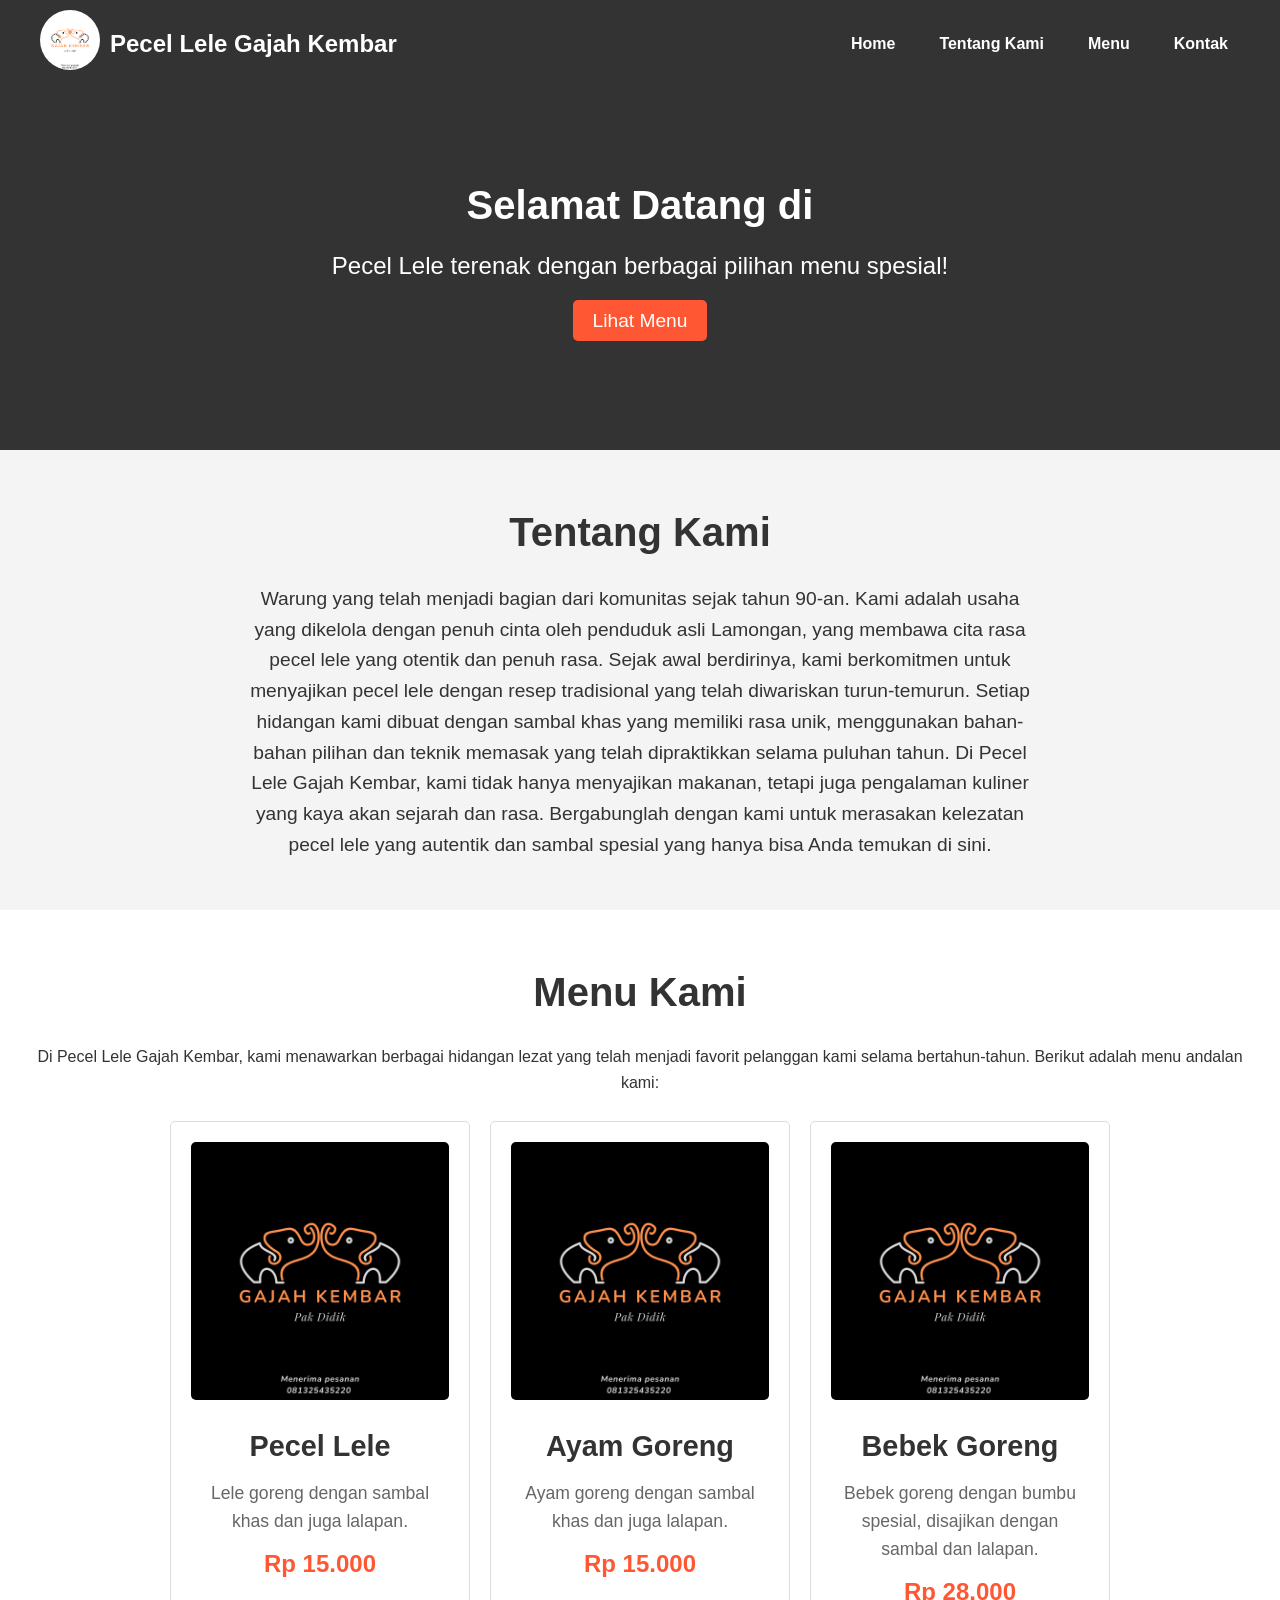
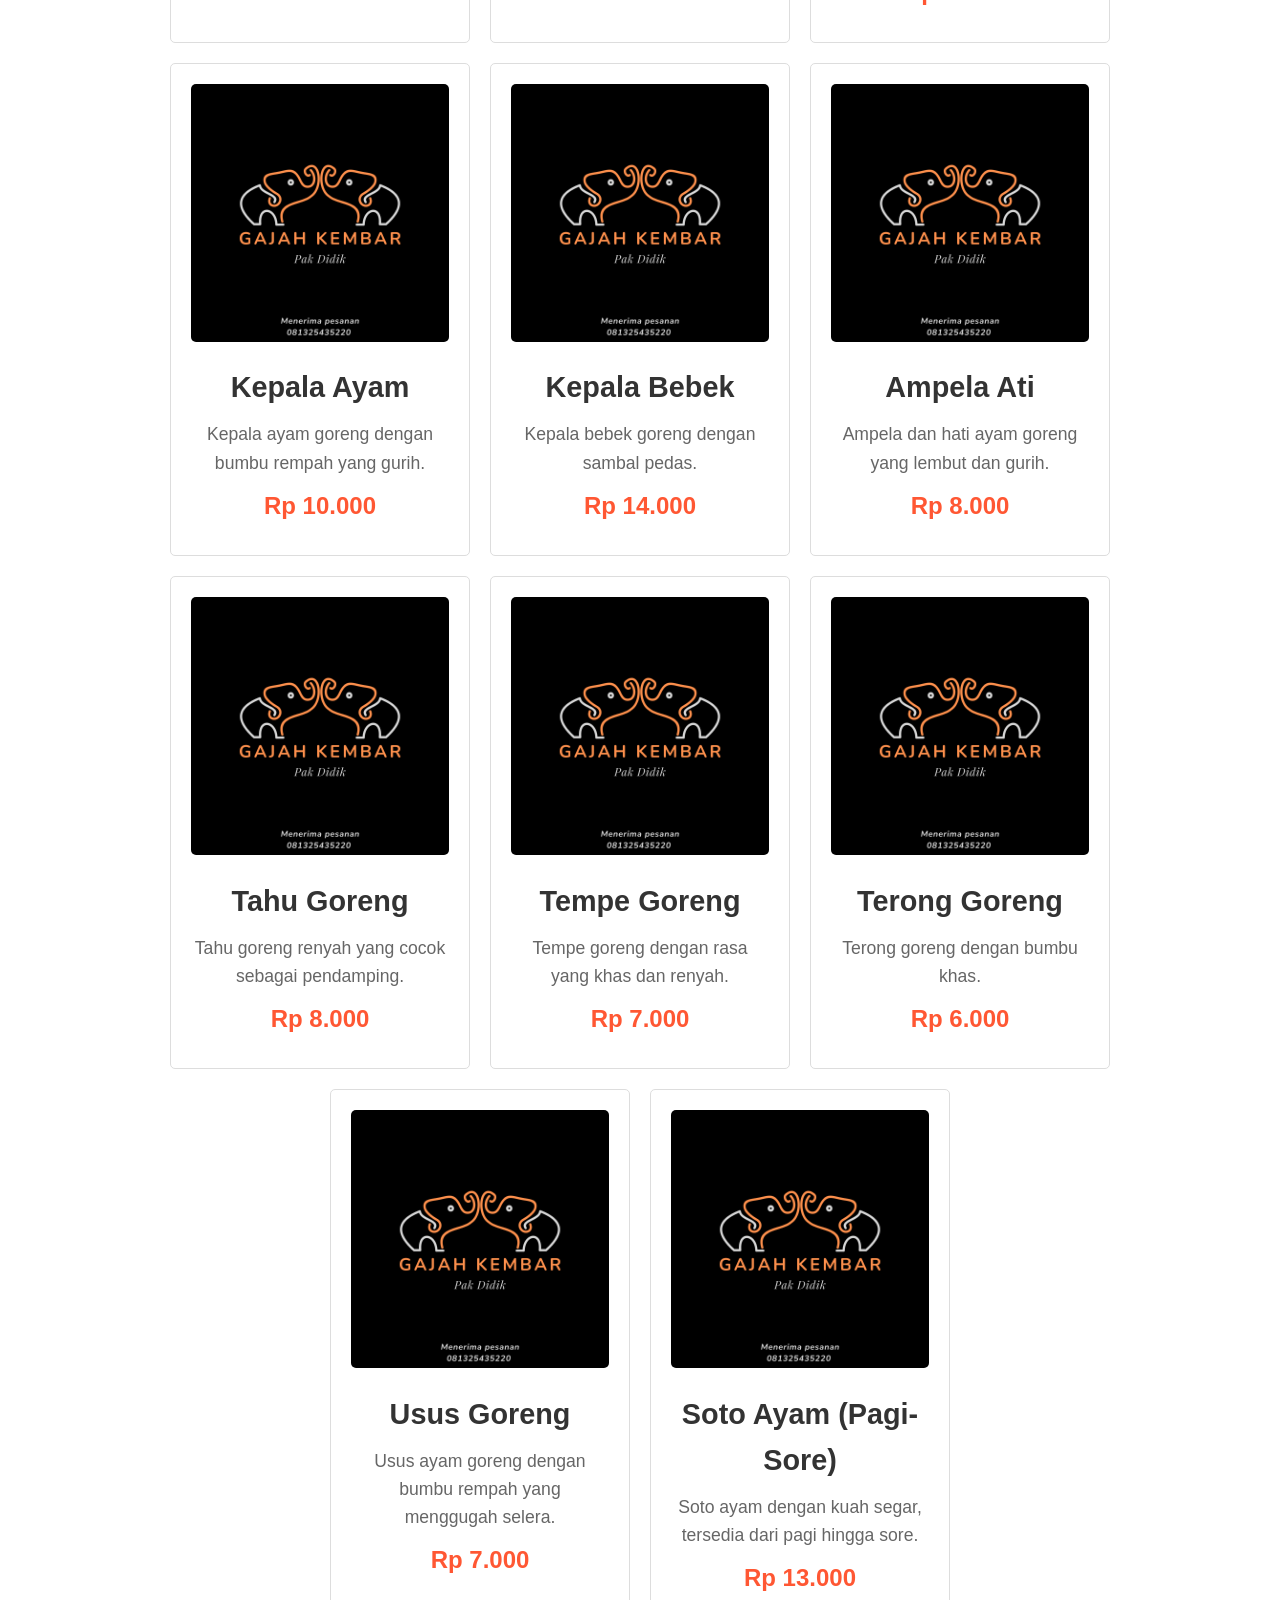
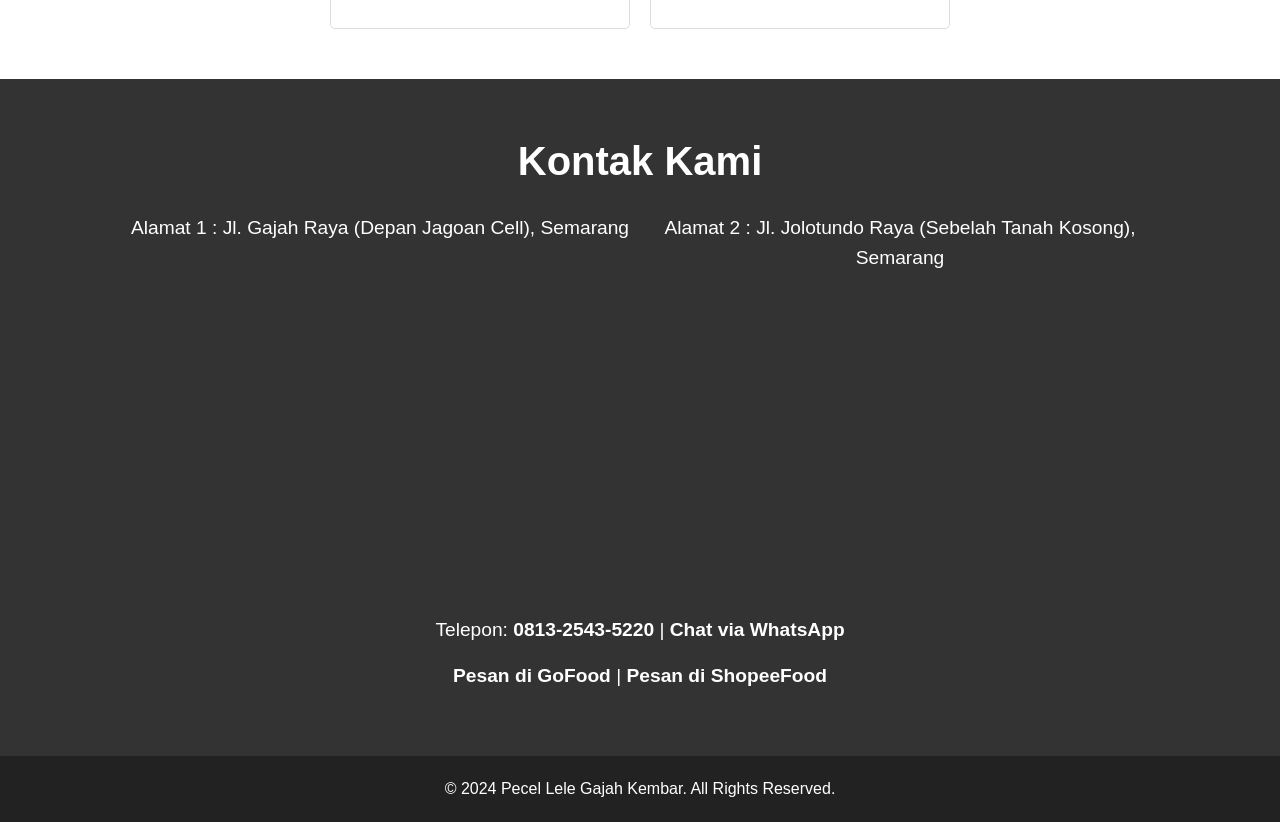
==== commit a1fe3bcc: "Add files via upload" ====
--- a/index.html
+++ b/index.html
@@ -1,10 +1,9 @@
 <!DOCTYPE html>
-<html lang="id">
+<html lang="en">
 
 <head>
     <meta charset="UTF-8">
     <meta name="viewport" content="width=device-width, initial-scale=1.0">
-    <meta name="description" content="Pecel Lele Gajah Kembar - Pecel Lele terenak di Semarang dengan berbagai pilihan menu spesial, cita rasa otentik, dan pengalaman kuliner yang tak terlupakan.">
     <title>Pecel Lele Gajah Kembar</title>
     <link rel="stylesheet" href="main.css">
 </head>
@@ -27,17 +26,13 @@
                 <li><a href="#menu">Menu</a></li>
                 <li><a href="#contact">Kontak</a></li>
             </ul>
-            <div class="header-actions">
-                <button id="darkModeToggle" class="dark-mode-toggle">🌙 Dark Mode</button>
-                <div class="hamburger">
-                    <span></span>
-                    <span></span>
-                    <span></span>
-                </div>
+            <div class="hamburger">
+                <span></span>
+                <span></span>
+                <span></span>
             </div>
         </nav>
     </header>
-
 
     <!-- Hero Section -->
     <section id="home" class="hero">
@@ -66,67 +61,67 @@
             <p>Di Pecel Lele Gajah Kembar, kami menawarkan berbagai hidangan lezat yang telah menjadi favorit pelanggan kami selama bertahun-tahun. Berikut adalah menu andalan kami:</p><br>
             <div class="menu-items">
                 <div class="menu-item">
-                    <img src="assets/logo_hitam.png" alt="Pecel Lele" loading="lazy">
+                    <img src="assets/logo_hitam.png" alt="Pecel Lele">
                     <h3>Pecel Lele</h3>
                     <p>Lele goreng dengan sambal khas dan juga lalapan.</p>
                     <p class="price">Rp 15.000</p>
                 </div>
                 <div class="menu-item">
-                    <img src="assets/logo_hitam.png" alt="Ayam Goreng" loading="lazy">
+                    <img src="assets/logo_hitam.png" alt="Ayam Goreng">
                     <h3>Ayam Goreng</h3>
                     <p>Ayam goreng dengan sambal khas dan juga lalapan.</p>
                     <p class="price">Rp 15.000</p>
                 </div>
                 <div class="menu-item">
-                    <img src="assets/logo_hitam.png" alt="Bebek Goreng" loading="lazy">
+                    <img src="assets/logo_hitam.png" alt="Bebek Goreng">
                     <h3>Bebek Goreng</h3>
                     <p>Bebek goreng dengan bumbu spesial, disajikan dengan sambal dan lalapan.</p>
                     <p class="price">Rp 28.000</p>
                 </div>
                 <div class="menu-item">
-                    <img src="assets/logo_hitam.png" alt="Kepala Ayam" loading="lazy">
+                    <img src="assets/logo_hitam.png" alt="Kepala Ayam">
                     <h3>Kepala Ayam</h3>
                     <p>Kepala ayam goreng dengan bumbu rempah yang gurih.</p>
                     <p class="price">Rp 10.000</p>
                 </div>
                 <div class="menu-item">
-                    <img src="assets/logo_hitam.png" alt="Kepala Bebek" loading="lazy">
+                    <img src="assets/logo_hitam.png" alt="Kepala Bebek">
                     <h3>Kepala Bebek</h3>
                     <p>Kepala bebek goreng dengan sambal pedas.</p>
                     <p class="price">Rp 14.000</p>
                 </div>
                 <div class="menu-item">
-                    <img src="assets/logo_hitam.png" alt="Ampela Ati" loading="lazy">
+                    <img src="assets/logo_hitam.png" alt="Ampela Ati">
                     <h3>Ampela Ati</h3>
                     <p>Ampela dan hati ayam goreng yang lembut dan gurih.</p>
                     <p class="price">Rp 8.000</p>
                 </div>
                 <div class="menu-item">
-                    <img src="assets/logo_hitam.png" alt="Tahu Goreng" loading="lazy">
+                    <img src="assets/logo_hitam.png" alt="Tahu Goreng">
                     <h3>Tahu Goreng</h3>
                     <p>Tahu goreng renyah yang cocok sebagai pendamping.</p>
                     <p class="price">Rp 8.000</p>
                 </div>
                 <div class="menu-item">
-                    <img src="assets/logo_hitam.png" alt="Tempe Goreng" loading="lazy">
+                    <img src="assets/logo_hitam.png" alt="Tempe Goreng">
                     <h3>Tempe Goreng</h3>
                     <p>Tempe goreng dengan rasa yang khas dan renyah.</p>
                     <p class="price">Rp 7.000</p>
                 </div>
                 <div class="menu-item">
-                    <img src="assets/logo_hitam.png" alt="Terong Goreng" loading="lazy">
+                    <img src="assets/logo_hitam.png" alt="Terong Goreng">
                     <h3>Terong Goreng</h3>
                     <p>Terong goreng dengan bumbu khas.</p>
                     <p class="price">Rp 6.000</p>
                 </div>
                 <div class="menu-item">
-                    <img src="assets/logo_hitam.png" alt="Usus Goreng" loading="lazy">
+                    <img src="assets/logo_hitam.png" alt="Usus Goreng">
                     <h3>Usus Goreng</h3>
                     <p>Usus ayam goreng dengan bumbu rempah yang menggugah selera.</p>
                     <p class="price">Rp 7.000</p>
                 </div>
                 <div class="menu-item">
-                    <img src="assets/logo_hitam.png" alt="Soto Ayam" loading="lazy">
+                    <img src="assets/logo_hitam.png" alt="Soto Ayam">
                     <h3>Soto Ayam (Pagi-Sore)</h3>
                     <p>Soto ayam dengan kuah segar, tersedia dari pagi hingga sore.</p>
                     <p class="price">Rp 13.000</p>
@@ -145,7 +140,7 @@
                 <p>Alamat 1 : Jl. Gajah Raya (Depan Jagoan Cell), Semarang</p>
                 <div class="map">
                     <iframe src="https://www.google.com/maps/embed?pb=!1m14!1m8!1m3!1d15884.66238794201!2d110.4473587!3d-6.9918120!3m2!1i1024!2i768!4f13.1!3m3!1m2!1s0x2e708c87b07c3d91%3A0x1aa062697a7b69c3!2sJl.%20Gajah%20Raya!5e0!3m2!1sen!2sid!4v1625207628313!5m2!1sen!2sid"
-                        allowfullscreen="true">
+                        allowfullscreen>
                 </iframe>
                 </div>
             </div>
@@ -154,7 +149,7 @@
                 <p>Alamat 2 : Jl. Jolotundo Raya (Sebelah Tanah Kosong), Semarang</p>
                 <div class="map">
                     <iframe src="https://www.google.com/maps/embed?pb=!1m14!1m8!1m3!1d15884.825077017107!2d110.4455076!3d-6.9852759!3m2!1i1024!2i768!4f13.1!3m3!1m2!1s0x2e708c0f0c1e4c4f%3A0x7e4eb7eb9148f7c3!2sJl.%20Jolotundo%20Raya!5e0!3m2!1sen!2sid!4v1625207836487!5m2!1sen!2sid"
-                        allowfullscreen="true">
+                        allowfullscreen>
                 </iframe>
                 </div>
             </div>
--- a/main.css
+++ b/main.css
@@ -14,13 +14,6 @@
 body {
     line-height: 1.6;
     color: #333;
-    background-color: #fff;
-    transition: background-color 0.3s ease, color 0.3s ease;
-}
-
-body.dark-mode {
-    background-color: #121212 !important;
-    color: #e0e0e0 !important;
 }
 
 a {
@@ -43,10 +36,6 @@
     display: flex;
     justify-content: center;
     align-items: center;
-}
-
-header.dark-mode {
-    background-color: #1f1f1f !important;
 }
 
 nav {
@@ -94,10 +83,6 @@
     border-radius: 5px;
 }
 
-.nav-links.dark-mode li a {
-    color: #e0e0e0;
-}
-
 
 /* Hamburger Menu */
 
@@ -129,7 +114,8 @@
     background-image: url('assets/hero-bg.jpg');
     background-size: cover;
     background-position: center;
-    padding-top: 100px;
+    padding-top: 60px;
+    /* Adjust for fixed header */
 }
 
 .hero-content {
@@ -145,10 +131,6 @@
 .hero p {
     font-size: 1.5rem;
     margin-bottom: 20px;
-}
-
-.hero.dark-mode {
-    background-color: #1f1f1f;
 }
 
 .btn-cta {
@@ -185,11 +167,6 @@
     margin: 0 auto;
 }
 
-.about.dark-mode {
-    background-color: #1f1f1f;
-    color: #e0e0e0;
-}
-
 
 /* Menu Section */
 
@@ -216,7 +193,7 @@
     background-color: #fff;
     border: 1px solid #ddd;
     padding: 20px;
-    width: 80%;
+    width: 300px;
     border-radius: 5px;
     text-align: center;
     transition: box-shadow 0.3s ease;
@@ -251,11 +228,6 @@
     font-weight: bold;
 }
 
-.menu.dark-mode {
-    background-color: #1f1f1f;
-    color: #e0e0e0;
-}
-
 
 /* Contact Section */
 
@@ -310,18 +282,8 @@
     transition: background-color 0.3s ease;
 }
 
-.contact form button.dark-mode {
-    background-color: #FF5733;
-    /* Warna yang lebih kontras */
-}
-
 .contact form button:hover {
     background-color: #fff;
-}
-
-.contact.dark-mode {
-    background-color: #1f1f1f;
-    color: #e0e0e0;
 }
 
 .map-container {
@@ -365,12 +327,8 @@
 footer {
     background-color: #222;
     color: #fff;
-    padding: 30px 0;
-    text-align: center;
-}
-
-footer.dark-mode {
-    background-color: #1f1f1f;
+    padding: 20px 0;
+    text-align: center;
 }
 
 
@@ -382,6 +340,7 @@
         flex-direction: column;
         gap: 0;
         background-color: #333;
+        /* Background color for mobile menu */
         position: absolute;
         top: 60px;
         right: 0;
@@ -398,45 +357,21 @@
     }
     .nav-links li a {
         color: #fff;
+        /* Ensure text color is readable */
         font-weight: bold;
         padding: 8px 12px;
     }
     .nav-links li a:hover {
         background-color: #555;
+        /* Match hover color with desktop */
         border-radius: 5px;
     }
     .hamburger {
         display: flex;
-        flex-direction: column;
-        cursor: pointer;
         background-color: #333;
+        /* Background color of hamburger menu */
         padding: 5px;
         border-radius: 5px;
-        position: relative;
-        /* Ensure it's positioned relative for correct placement of the button */
-        z-index: 1001;
-        /* Ensure it’s above the nav-links */
-    }
-    .hamburger span {
-        width: 25px;
-        height: 3px;
-        background-color: #fff;
-        margin: 4px;
-    }
-    /* Ensure the button is positioned correctly relative to the hamburger */
-    #darkModeToggle {
-        position: absolute;
-        top: 30px;
-        right: 80px;
-        /* Adjust this value as needed to place the button to the right of the hamburger */
-        background-color: #000;
-        color: #fff;
-        padding: 5px 5px;
-        border: none;
-        border-radius: 5px;
-        cursor: pointer;
-        z-index: 1002;
-        /* Ensure the button is above the hamburger */
     }
     .menu-items {
         flex-direction: column;
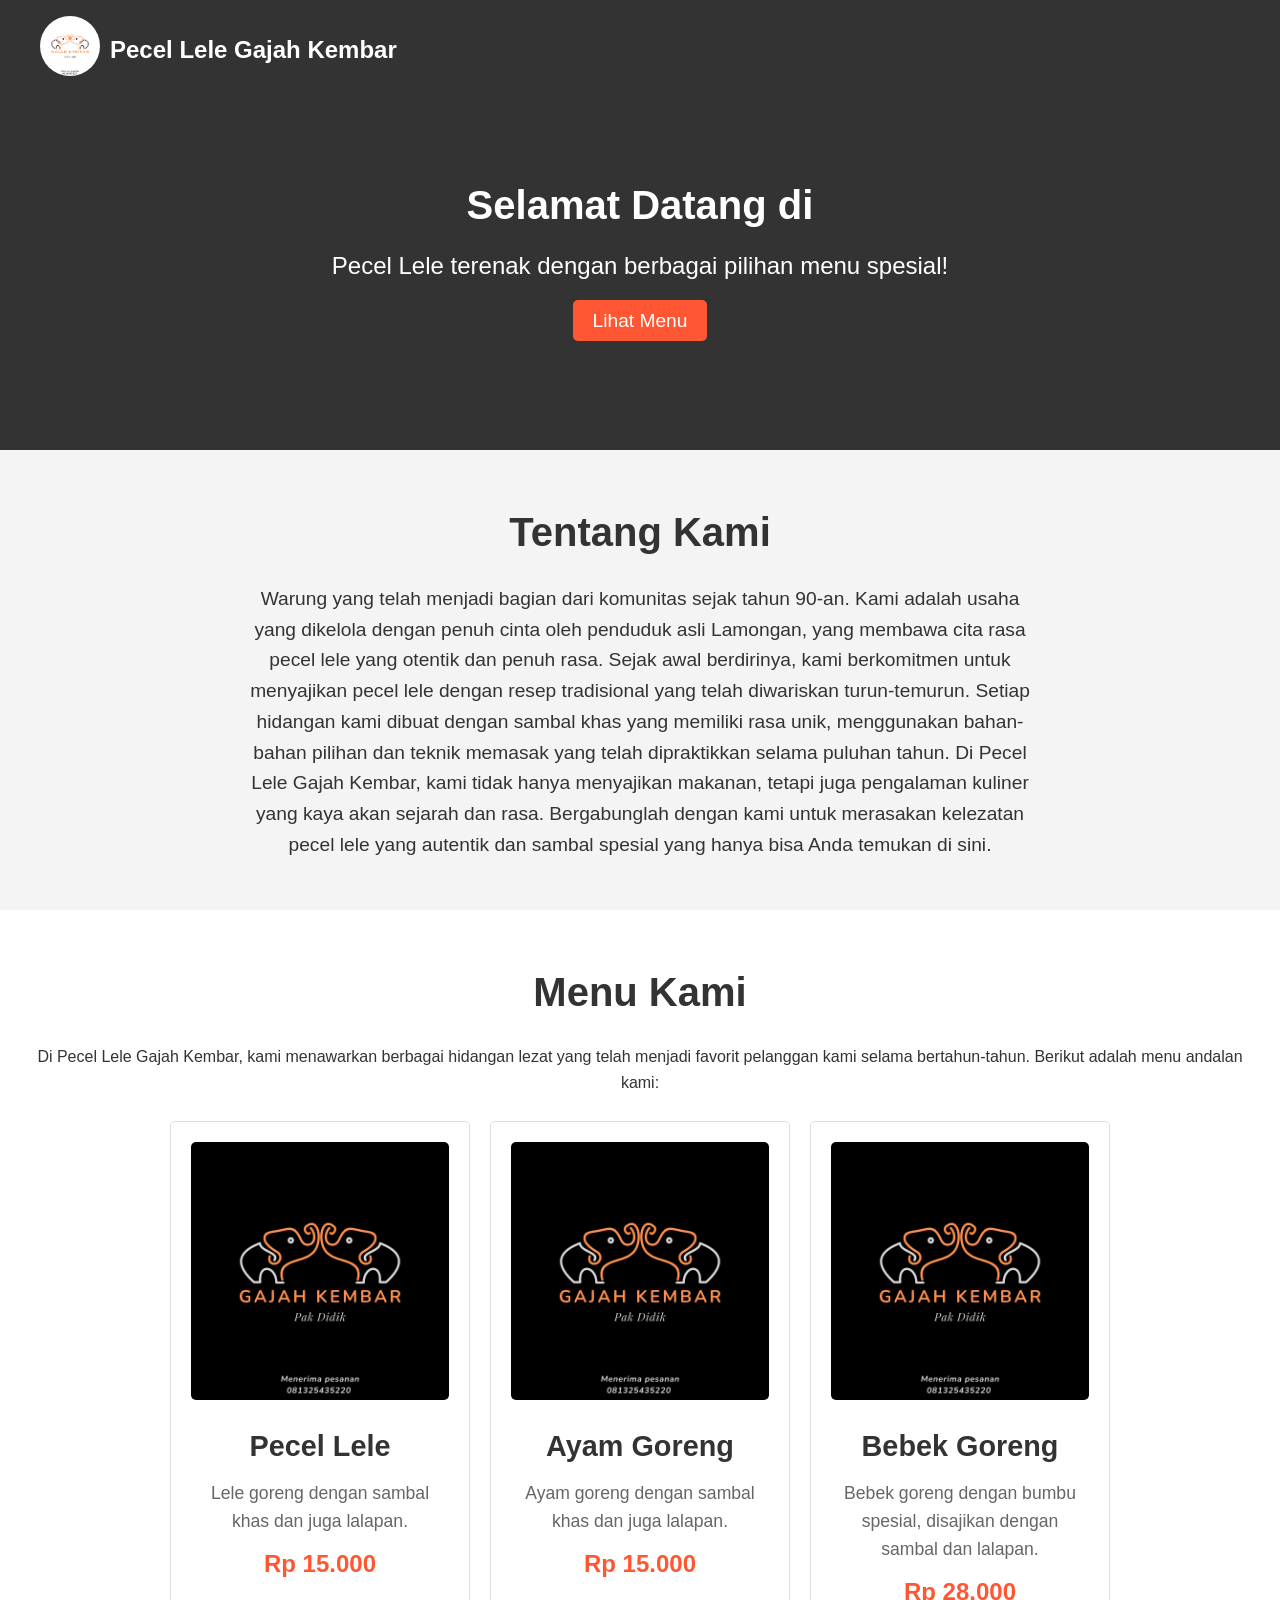
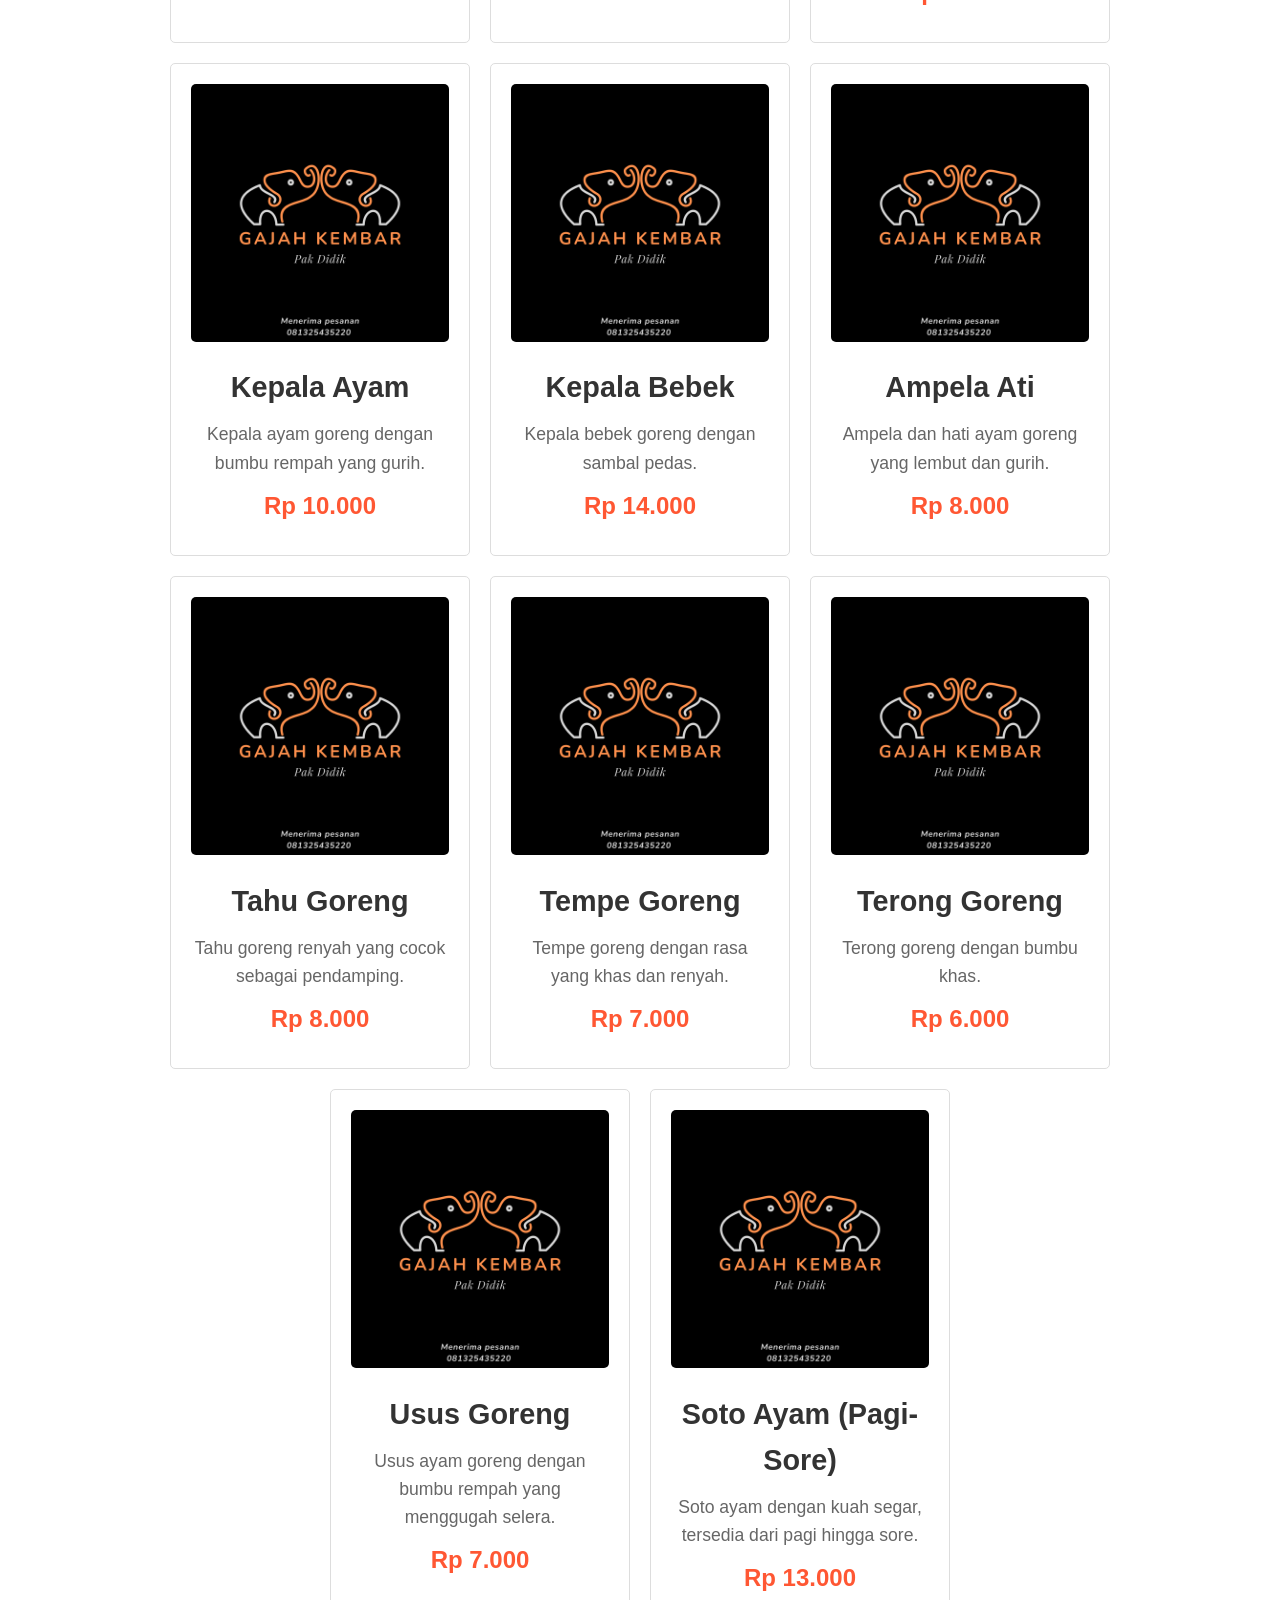
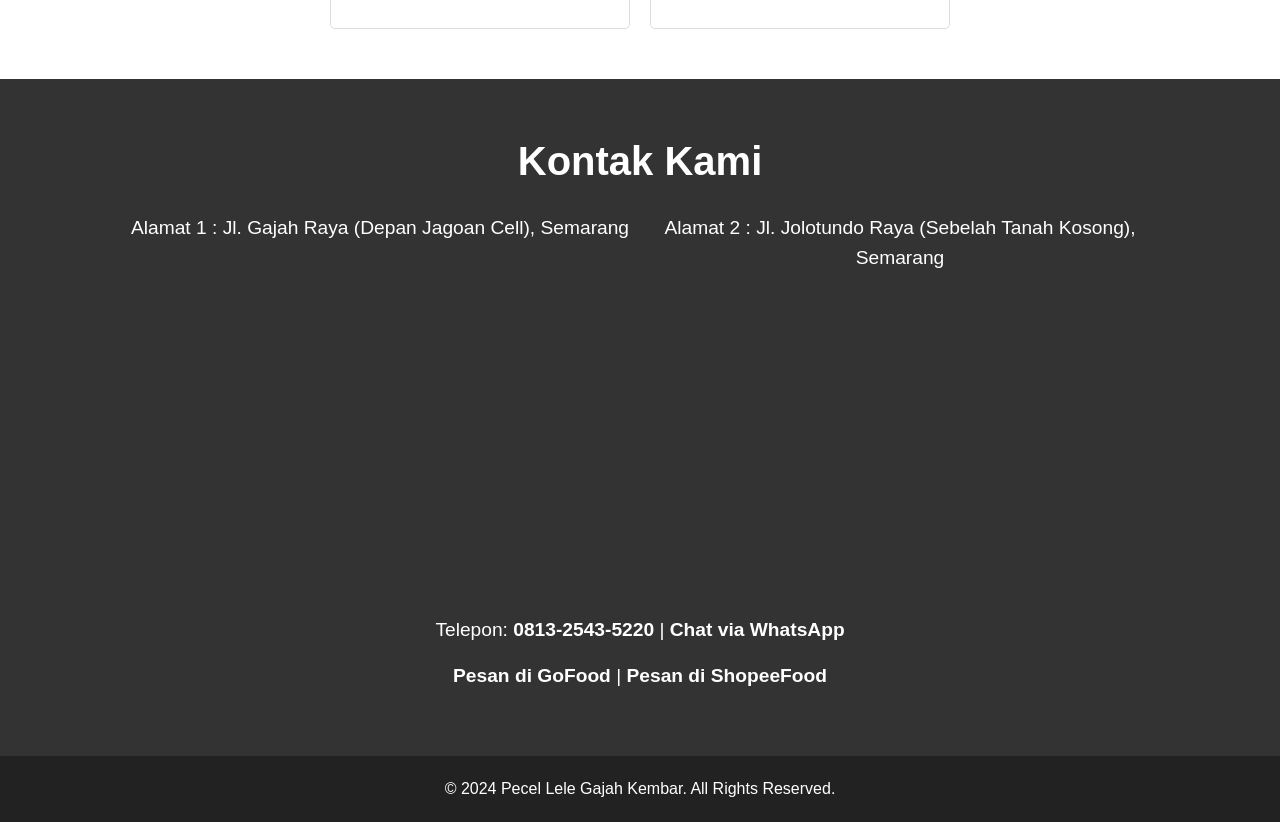
==== commit 2710eef1: "Add files via upload" ====
--- a/index.html
+++ b/index.html
@@ -165,6 +165,12 @@
         </p>
     </section>
 
+    <!-- Tombol Kembali ke Atas -->
+    <div id="backToTopBtn" class="back-to-top">
+        <img src="assets/panah.png" alt="Back to Top" />
+    </div>
+
+
 
     <!-- Footer -->
     <footer>
--- a/main.css
+++ b/main.css
@@ -29,6 +29,7 @@
     color: #fff;
     padding: 10px 20px;
     position: fixed;
+    height: 100px;
     width: 100%;
     top: 0;
     left: 0;
@@ -69,6 +70,18 @@
     list-style: none;
     display: flex;
     gap: 20px;
+    opacity: 0;
+    /* Mulai dengan menu tersembunyi */
+    visibility: hidden;
+    /* Menghindari interaksi saat tersembunyi */
+    transition: opacity 0.3s ease, visibility 0.3s ease;
+}
+
+.nav-links.active {
+    opacity: 1;
+    /* Menu terlihat */
+    visibility: visible;
+    /* Memungkinkan interaksi */
 }
 
 .nav-links li a {
@@ -322,6 +335,44 @@
 }
 
 
+/* Gaya tombol Kembali ke Atas */
+
+.back-to-top {
+    display: none;
+    /* Sembunyikan tombol secara default */
+    position: fixed;
+    bottom: 20px;
+    /* Jarak dari bawah halaman */
+    right: 20px;
+    /* Jarak dari sisi kanan halaman */
+    width: 60px;
+    /* Lebar tombol */
+    height: 60px;
+    /* Tinggi tombol */
+    background-color: #ff5733;
+    /* Warna latar belakang tombol */
+    border-radius: 50%;
+    /* Membuat tombol menjadi lingkaran */
+    text-align: center;
+    line-height: 60px;
+    /* Vertikal centering gambar */
+    cursor: pointer;
+    z-index: 1000;
+    transition: opacity 0.3s ease, background-color 0.3s ease;
+    box-shadow: 0 4px 8px rgba(0, 0, 0, 0.2);
+    /* Efek bayangan */
+}
+
+.back-to-top img {
+    width: 30px;
+    /* Lebar gambar */
+    height: 30px;
+    /* Tinggi gambar */
+    vertical-align: -10px;
+    /* Menyelaraskan gambar secara vertikal */
+}
+
+
 /* Footer */
 
 footer {
@@ -336,20 +387,30 @@
 
 @media screen and (max-width: 768px) {
     .nav-links {
-        display: none;
+        list-style: none;
+        display: flex;
         flex-direction: column;
-        gap: 0;
+        gap: 10px;
+        opacity: 0;
+        /* Mulai dengan menu tersembunyi */
+        visibility: hidden;
+        /* Menghindari interaksi saat tersembunyi */
+        transition: opacity 0.1s ease, visibility 0.1s ease;
         background-color: #333;
-        /* Background color for mobile menu */
+        /* Warna latar belakang menu mobile */
         position: absolute;
-        top: 60px;
+        top: 100px;
+        /* Jarak dari atas, sesuaikan jika diperlukan */
         right: 0;
         width: 100%;
         padding: 10px;
         z-index: 999;
     }
     .nav-links.active {
-        display: flex;
+        opacity: 1;
+        /* Menu terlihat */
+        visibility: visible;
+        /* Memungkinkan interaksi */
     }
     .nav-links li {
         text-align: center;
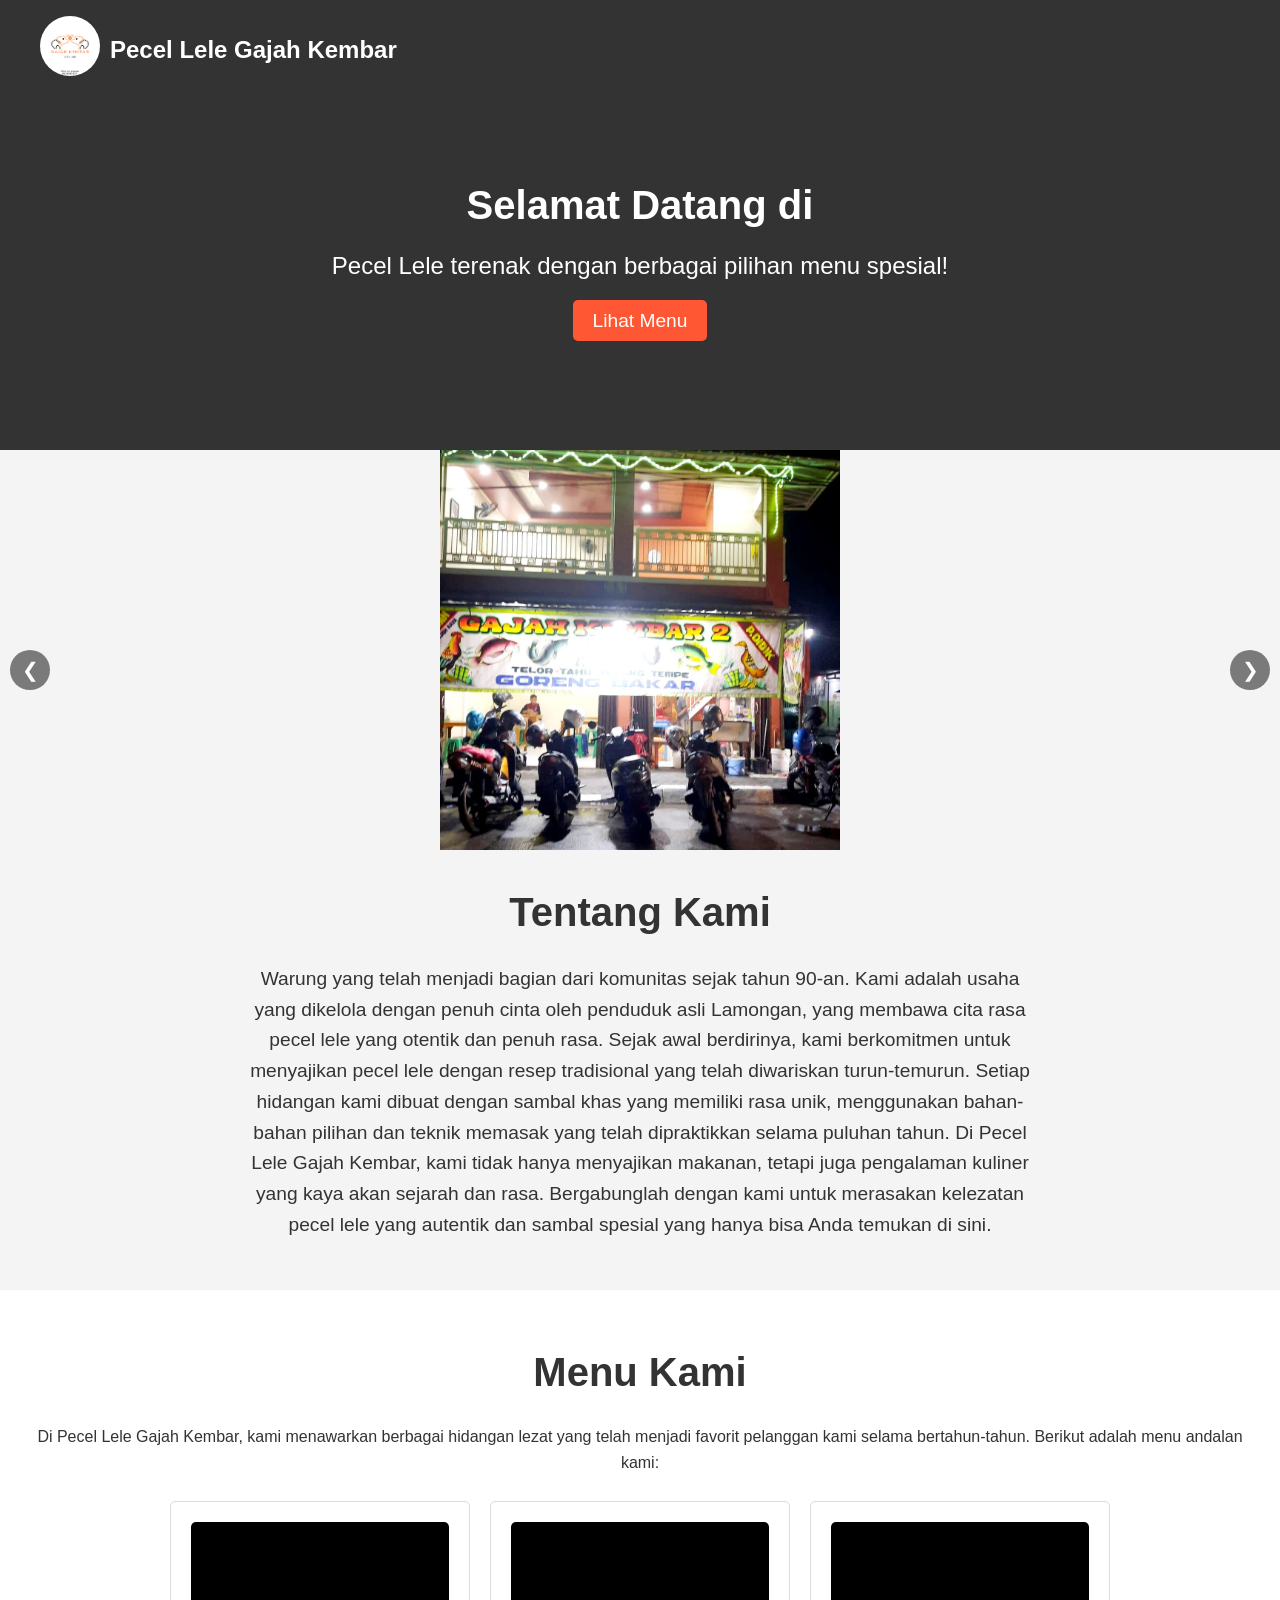
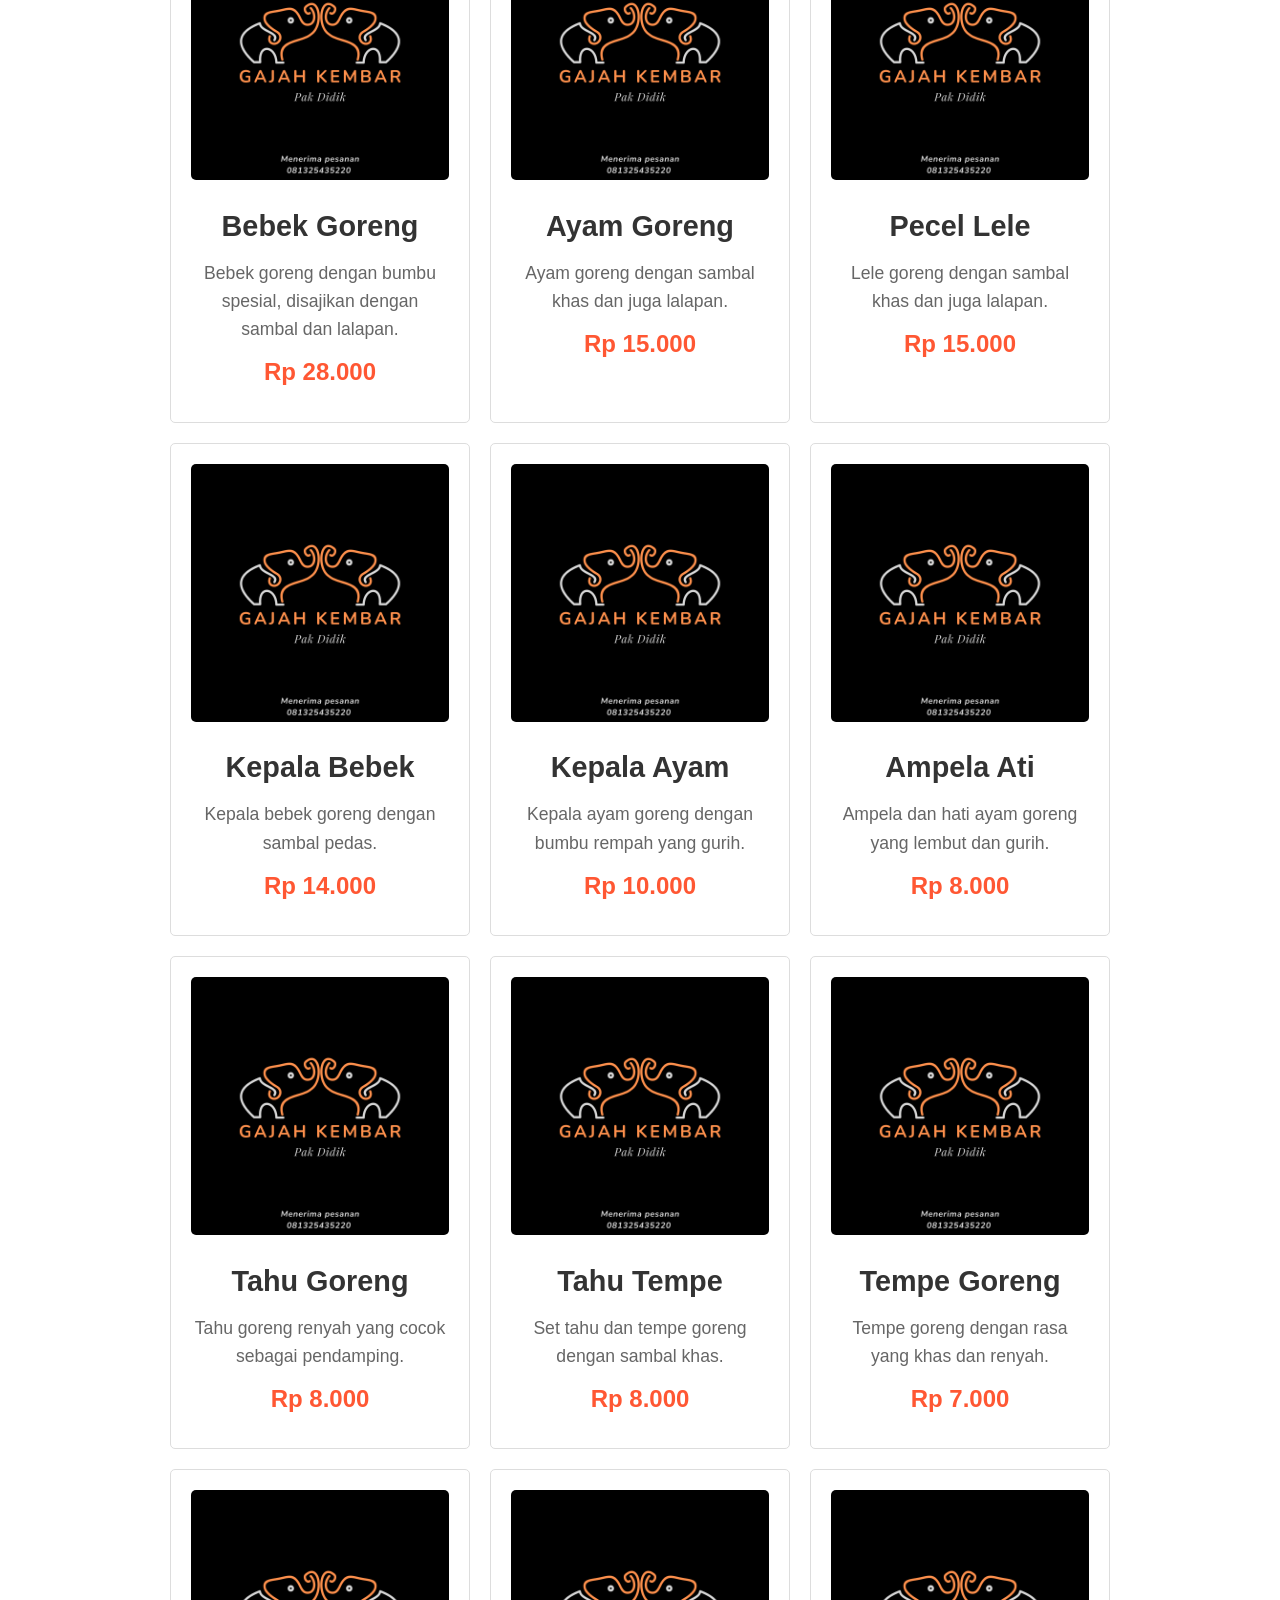
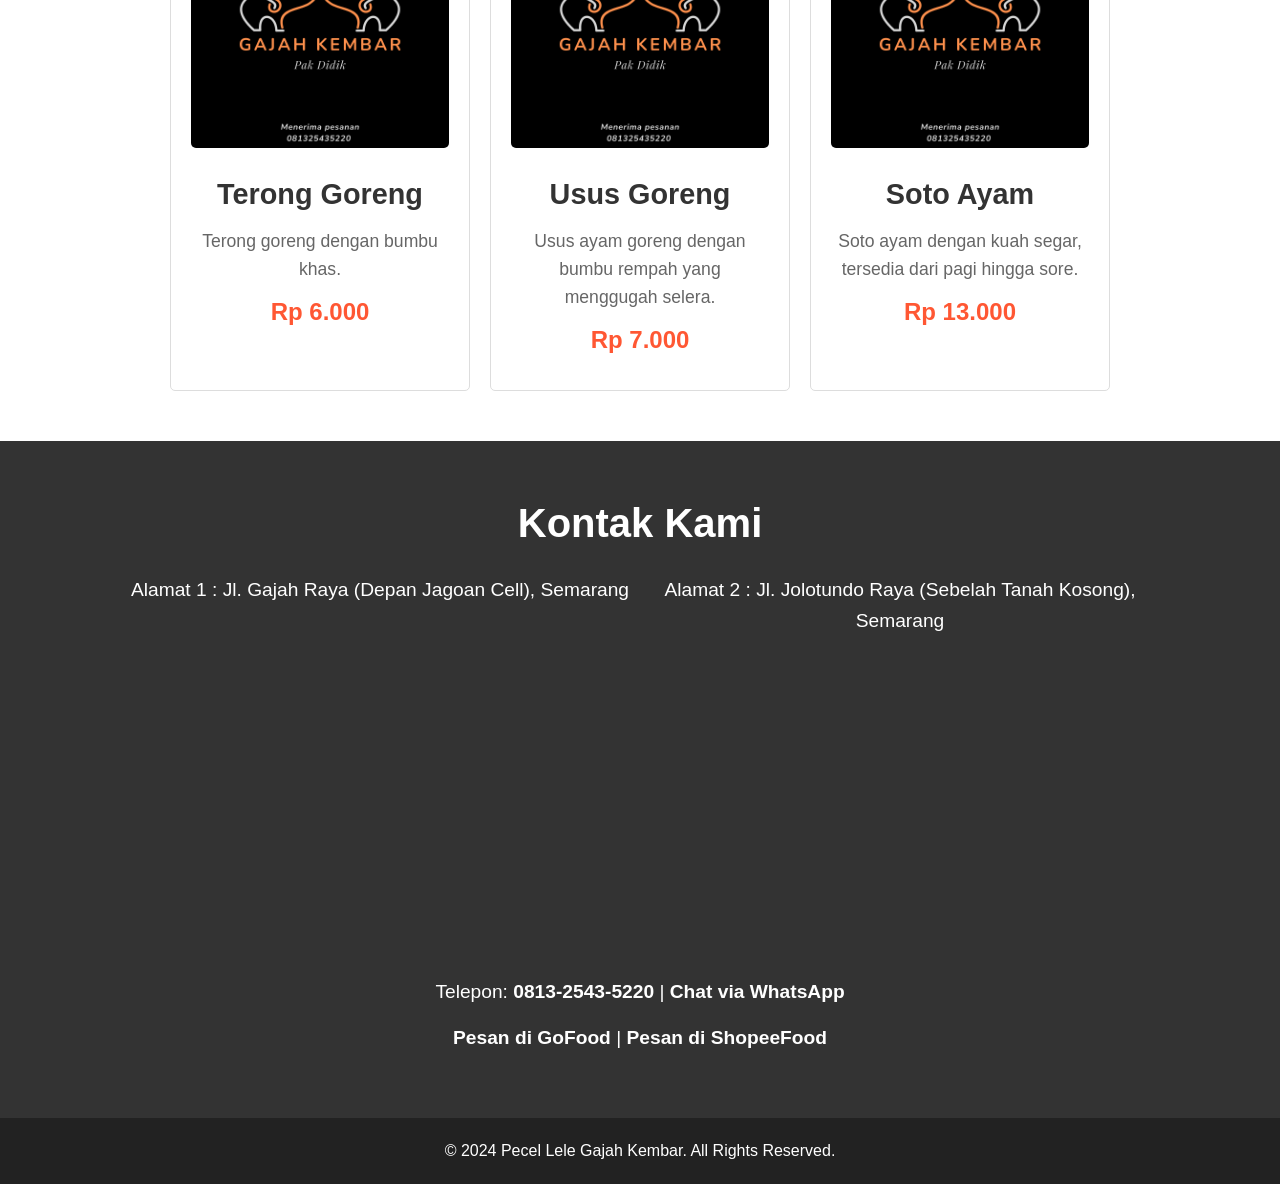
==== commit 21566ddc: "Add files via upload" ====
--- a/index.html
+++ b/index.html
@@ -43,6 +43,39 @@
         </div>
     </section>
 
+    <!-- Slider Section -->
+    <section class="image-slider">
+        <div class="slider-container">
+            <div class="slide">
+                <img src="assets/warung1.jpg" alt="Slide 1">
+            </div>
+            <div class="slide">
+                <img src="assets/warung2.jpg" alt="Slide 2">
+            </div>
+            <div class="slide">
+                <img src="assets/warung3.jpg" alt="Slide 3">
+            </div>
+            <div class="slide">
+                <img src="assets/warung4.jpg" alt="Slide 4">
+            </div>
+            <div class="slide">
+                <img src="assets/warung5.jpg" alt="Slide 5">
+            </div>
+            <div class="slide">
+                <img src="assets/warung6.jpg" alt="Slide 6">
+            </div>
+            <div class="slide">
+                <img src="assets/warung7.jpg" alt="Slide 7">
+            </div>
+            <div class="slide">
+                <img src="assets/warung8.jpg" alt="Slide 8">
+            </div>
+        </div>
+        <button class="prev">&#10094;</button>
+        <button class="next">&#10095;</button>
+    </section>
+
+
     <!-- About Section -->
     <section id="about" class="about">
         <div class="container">
@@ -61,22 +94,28 @@
             <p>Di Pecel Lele Gajah Kembar, kami menawarkan berbagai hidangan lezat yang telah menjadi favorit pelanggan kami selama bertahun-tahun. Berikut adalah menu andalan kami:</p><br>
             <div class="menu-items">
                 <div class="menu-item">
+                    <img src="assets/logo_hitam.png" alt="Bebek Goreng">
+                    <h3>Bebek Goreng</h3>
+                    <p>Bebek goreng dengan bumbu spesial, disajikan dengan sambal dan lalapan.</p>
+                    <p class="price">Rp 28.000</p>
+                </div>
+                <div class="menu-item">
+                    <img src="assets/logo_hitam.png" alt="Ayam Goreng">
+                    <h3>Ayam Goreng</h3>
+                    <p>Ayam goreng dengan sambal khas dan juga lalapan.</p>
+                    <p class="price">Rp 15.000</p>
+                </div>
+                <div class="menu-item">
                     <img src="assets/logo_hitam.png" alt="Pecel Lele">
                     <h3>Pecel Lele</h3>
                     <p>Lele goreng dengan sambal khas dan juga lalapan.</p>
                     <p class="price">Rp 15.000</p>
                 </div>
                 <div class="menu-item">
-                    <img src="assets/logo_hitam.png" alt="Ayam Goreng">
-                    <h3>Ayam Goreng</h3>
-                    <p>Ayam goreng dengan sambal khas dan juga lalapan.</p>
-                    <p class="price">Rp 15.000</p>
-                </div>
-                <div class="menu-item">
-                    <img src="assets/logo_hitam.png" alt="Bebek Goreng">
-                    <h3>Bebek Goreng</h3>
-                    <p>Bebek goreng dengan bumbu spesial, disajikan dengan sambal dan lalapan.</p>
-                    <p class="price">Rp 28.000</p>
+                    <img src="assets/logo_hitam.png" alt="Kepala Bebek">
+                    <h3>Kepala Bebek</h3>
+                    <p>Kepala bebek goreng dengan sambal pedas.</p>
+                    <p class="price">Rp 14.000</p>
                 </div>
                 <div class="menu-item">
                     <img src="assets/logo_hitam.png" alt="Kepala Ayam">
@@ -85,12 +124,6 @@
                     <p class="price">Rp 10.000</p>
                 </div>
                 <div class="menu-item">
-                    <img src="assets/logo_hitam.png" alt="Kepala Bebek">
-                    <h3>Kepala Bebek</h3>
-                    <p>Kepala bebek goreng dengan sambal pedas.</p>
-                    <p class="price">Rp 14.000</p>
-                </div>
-                <div class="menu-item">
                     <img src="assets/logo_hitam.png" alt="Ampela Ati">
                     <h3>Ampela Ati</h3>
                     <p>Ampela dan hati ayam goreng yang lembut dan gurih.</p>
@@ -103,6 +136,12 @@
                     <p class="price">Rp 8.000</p>
                 </div>
                 <div class="menu-item">
+                    <img src="assets/logo_hitam.png" alt="Tahu Tempe">
+                    <h3>Tahu Tempe</h3>
+                    <p>Set tahu dan tempe goreng dengan sambal khas.</p>
+                    <span class="price">Rp 8.000</span>
+                </div>
+                <div class="menu-item">
                     <img src="assets/logo_hitam.png" alt="Tempe Goreng">
                     <h3>Tempe Goreng</h3>
                     <p>Tempe goreng dengan rasa yang khas dan renyah.</p>
@@ -122,7 +161,7 @@
                 </div>
                 <div class="menu-item">
                     <img src="assets/logo_hitam.png" alt="Soto Ayam">
-                    <h3>Soto Ayam (Pagi-Sore)</h3>
+                    <h3>Soto Ayam</h3>
                     <p>Soto ayam dengan kuah segar, tersedia dari pagi hingga sore.</p>
                     <p class="price">Rp 13.000</p>
                 </div>
--- a/main.css
+++ b/main.css
@@ -161,6 +161,71 @@
 }
 
 
+/* Image Slider Styles */
+
+.image-slider {
+    position: relative;
+    width: 100%;
+    overflow: hidden;
+    background-color: #f4f4f4;
+}
+
+.slider-container {
+    display: flex;
+    transition: transform 0.5s ease-in-out;
+}
+
+.slide {
+    min-width: 100%;
+    box-sizing: border-box;
+    display: flex;
+    justify-content: center;
+    align-items: center;
+}
+
+
+/* Ensure square ratio for images */
+
+.slide img {
+    width: 100%;
+    max-width: 400px;
+    /* You can adjust this value as needed */
+    height: 400px;
+    /* Set height to be equal to the width */
+    object-fit: cover;
+    display: block;
+}
+
+
+/* Navigation Buttons */
+
+.prev,
+.next {
+    position: absolute;
+    top: 50%;
+    width: 40px;
+    height: 40px;
+    background-color: rgba(0, 0, 0, 0.5);
+    color: #fff;
+    border: none;
+    border-radius: 50%;
+    cursor: pointer;
+    display: flex;
+    align-items: center;
+    justify-content: center;
+    font-size: 20px;
+    z-index: 1000;
+}
+
+.prev {
+    left: 10px;
+}
+
+.next {
+    right: 10px;
+}
+
+
 /* About Section */
 
 .about {
@@ -172,6 +237,7 @@
 .about h2 {
     font-size: 2.5rem;
     margin-bottom: 20px;
+    margin-top: -20px;
 }
 
 .about p {
@@ -435,8 +501,15 @@
         border-radius: 5px;
     }
     .menu-items {
-        flex-direction: column;
-        align-items: center;
+        display: grid;
+        grid-template-columns: repeat(2, 1fr);
+        /* Membagi menjadi 2 kolom */
+        gap: 20px;
+        justify-content: center;
+    }
+    .menu-item {
+        width: 100%;
+        /* Biarkan item mengambil lebar penuh dari kolom */
     }
     .hero {
         padding: 20px;
@@ -450,6 +523,17 @@
     .hero p {
         font-size: 1.2rem;
     }
+    .prev,
+    .next {
+        width: 30px;
+        height: 30px;
+        font-size: 16px;
+    }
+    .slide img {
+        max-width: 100%;
+        height: auto;
+        /* Ensure images scale down properly */
+    }
     .btn-cta {
         font-size: 1rem;
     }
